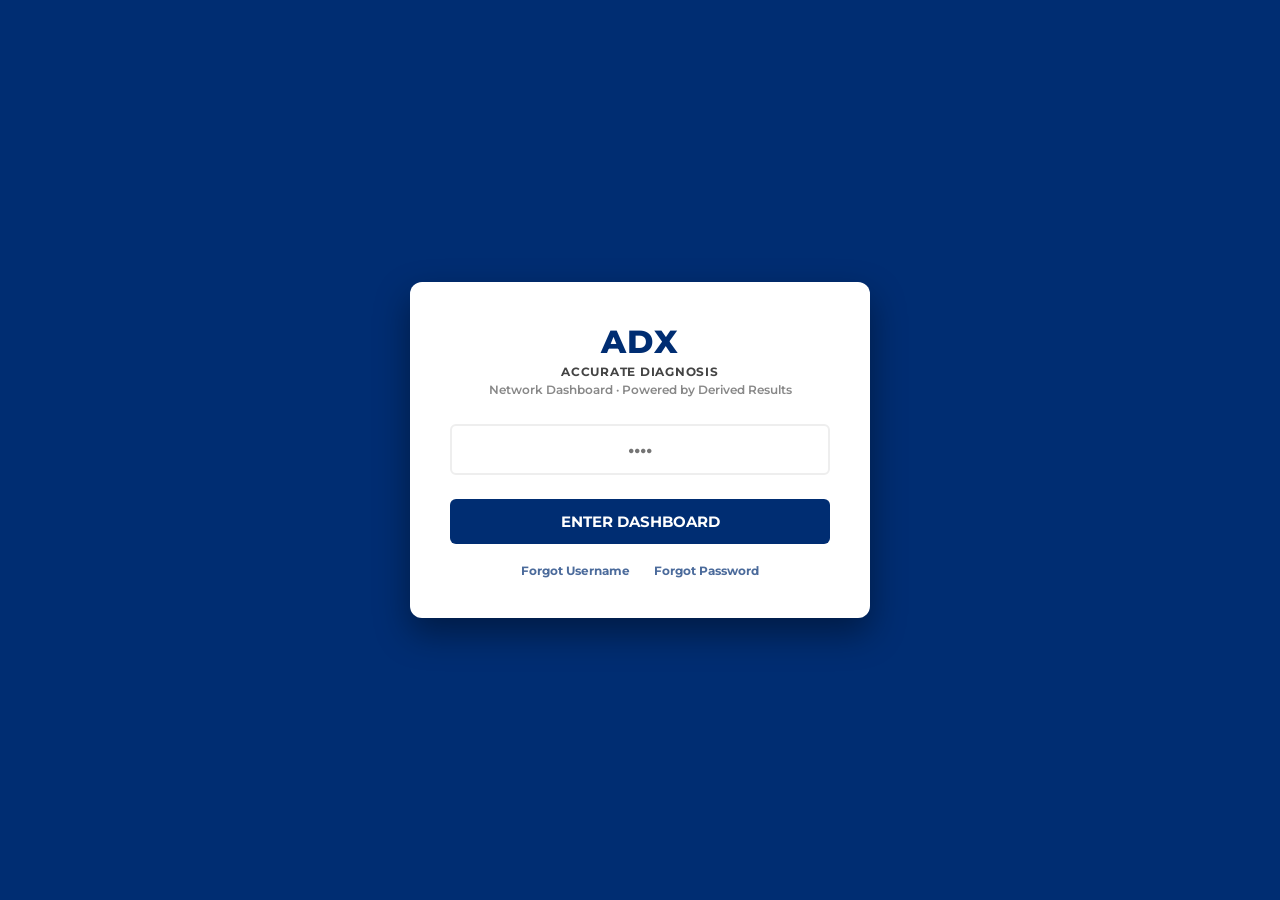
==== index.html @ a6f9f389 "Revise per Brad/admin feedback - Login: remove access-code hint - Remove reconciliation badge + top " ====
<!DOCTYPE html>
<html lang="en">
<head>
<meta charset="UTF-8">
<meta name="viewport" content="width=device-width, initial-scale=1.0">
<title>ADX | Secure Access</title>
<link href="https://fonts.googleapis.com/css2?family=Montserrat:wght@400;600;700;800&display=swap" rel="stylesheet">
<link rel="stylesheet" href="styles.css">
<style>
body { display: flex; align-items: center; justify-content: center; height: 100vh; background: #002D72; margin: 0; font-family: 'Montserrat', sans-serif; overflow: hidden; }
.login-card { background: white; padding: 2.5rem; border-radius: 12px; text-align: center; width: 380px; box-shadow: 0 15px 35px rgba(0,0,0,0.4); }
.login-input { width: 100%; padding: 13px; margin: 1.2rem 0 0.5rem 0; border: 2px solid #eee; border-radius: 6px; text-align: center; font-size: 1.1rem; font-weight: 700; font-family: 'Montserrat'; box-sizing: border-box; }
.login-input:focus { outline: none; border-color: #002D72; }
.btn-login { background: #002D72; color: white; padding: 13px; width: 100%; border: none; border-radius: 6px; font-weight: 700; cursor: pointer; font-size: 0.95rem; font-family: 'Montserrat'; margin-top: 1rem; }
.btn-login:hover { background: #003d9e; }
.login-hint { font-size: 0.72rem; color: #888; margin-top: 1.4rem; font-weight: 600; }
.login-links { display: flex; justify-content: center; gap: 1.5rem; margin-top: 1.2rem; }
.login-links a { font-size: 0.75rem; font-weight: 700; color: #002D72; text-decoration: none; opacity: 0.7; }
.login-links a:hover { opacity: 1; text-decoration: underline; }
</style>
</head>
<body>
<div class="login-card">
    <h1 style="color:#002D72; font-weight:800; margin:0 0 0.2rem 0; font-size: 2rem; letter-spacing:0.04em;">ADX</h1>
    <p style="font-size: 0.78rem; color: #444; font-weight: 700; margin:0 0 0.2rem 0; text-transform:uppercase; letter-spacing:0.06em;">Accurate Diagnosis</p>
    <p style="font-size: 0.72rem; color: #888; font-weight: 600; margin:0 0 0.5rem 0;">Network Dashboard · Powered by Derived Results</p>
    <label for="passcode" class="sr-only">Practice access code</label>
    <input type="password" id="passcode" class="login-input" placeholder="••••" onkeydown="if(event.key==='Enter') checkAuth()">
    <button onclick="checkAuth()" class="btn-login">ENTER DASHBOARD</button>
    <p id="errMsg" style="color:#D6001C; font-size:0.75rem; margin-top:12px; font-weight:700; display:none;">ACCESS DENIED</p>
    <div class="login-links">
        <a href="#">Forgot Username</a>
        <a href="#">Forgot Password</a>
    </div>
</div>
<script>
function checkAuth() {
    if(document.getElementById('passcode').value === 'DR2026') {
        sessionStorage.setItem('isAuth', 'true');
        window.location.href = 'dashboard.html?view=DR_BRAD&tier=daily';
    } else {
        document.getElementById('errMsg').style.display = 'block';
    }
}
</script>
</body>
</html>
---- styles.css ----
/* --- ADX Master Style: Restore Clinical Aesthetic --- */
:root {
    --primary-navy: #002D72;
    --secondary-red: #D6001C;
    --bg-gray: #f4f7f6;
    --border-color: #e0e0e0;
    --text-dark: #222;
    --text-muted: #555;
    --header-height: 64px;
}

html, body {
    height: 100vh; width: 100vw; margin: 0; padding: 0; overflow: hidden;
    font-family: 'Montserrat', sans-serif; background-color: var(--bg-gray); color: var(--text-dark);
}

body { display: flex; flex-direction: column; }

header {
    height: var(--header-height); background: white; padding: 0 2rem;
    display: flex; align-items: center; justify-content: space-between;
    border-bottom: 3px solid var(--primary-navy); box-shadow: 0 2px 10px rgba(0,0,0,0.05);
    flex-shrink: 0; z-index: 100; position: relative;
}

.logo-area { font-weight: 800; font-size: 1.5rem; color: var(--primary-navy); text-transform: uppercase; cursor: pointer; }
nav a { text-decoration: none; color: var(--text-dark); margin-left: 2rem; font-weight: 700; font-size: 0.9rem; cursor: pointer; }
nav a.active { color: var(--primary-navy); border-bottom: 3px solid var(--primary-navy); padding-bottom: 4px; }

.wrapper { display: flex; height: calc(100vh - var(--header-height)); width: 100%; overflow: hidden; }

/* Sidebar */
.sidebar { width: 320px; background: white; border-right: 1px solid var(--border-color); display: flex; flex-direction: column; flex-shrink: 0; }
.search-container { padding: 1rem 1.2rem; border-bottom: 1px solid #eee; }
#searchBox { width: 100%; padding: 9px 12px; border: 2px solid #ddd; border-radius: 6px; font-family: 'Montserrat'; font-weight: 600; box-sizing: border-box; font-size: 0.9rem; }
.list-container { flex: 1; overflow-y: auto; }
.list-item {
    width: 100%; text-align: left; background: none; border: none;
    border-bottom: 1px solid #f0f0f0; padding: 1rem 1.2rem; cursor: pointer;
    font-family: 'Montserrat'; transition: 0.2s;
}
.list-item:hover { background: #f8f9fa; }
.list-item.active { background: #e9ecef; border-left: 6px solid var(--primary-navy); }
.item-main { font-weight: 800; display: block; color: var(--primary-navy); font-size: 0.95rem; }
.item-sub { font-size: 0.8rem; font-weight: 600; color: var(--text-muted); margin-top: 3px; }

/* Detail Header: Navy Banner */
.detail-header {
    background: var(--primary-navy); color: white;
    padding: 1.6rem 2.5rem; display: flex; justify-content: space-between; align-items: center;
}
.header-actions { display: flex; gap: 0.75rem; }

/* Patient Tab Bar */
.detail-tabs {
    display: flex; align-items: stretch; justify-content: space-between;
    background: white; border-bottom: 2px solid var(--border-color);
    padding: 0 2.5rem; flex-shrink: 0;
}
.tab-list { display: flex; gap: 0; }
.tab-item {
    padding: 0.8rem 1.2rem; font-size: 0.78rem; font-weight: 700;
    color: var(--text-muted); cursor: pointer; border-bottom: 3px solid transparent;
    white-space: nowrap; background: none; border-top: none; border-left: none; border-right: none;
    font-family: 'Montserrat'; margin-bottom: -2px;
}
.tab-item.active { color: var(--primary-navy); border-bottom-color: var(--primary-navy); }
.tab-item:hover:not(.active) { color: var(--text-dark); }
.tab-actions { display: flex; gap: 0.4rem; align-items: center; }
.btn-tab-action {
    background: var(--primary-navy); color: white; padding: 6px 13px;
    border-radius: 5px; font-size: 0.72rem; font-weight: 700; border: none;
    cursor: pointer; font-family: 'Montserrat'; white-space: nowrap;
}
.btn-tab-action:hover { background: #003d9e; }

/* Hierarchical Data Styling */
main { flex: 1; height: 100%; overflow-y: auto; }
.view-section { padding: 2.5rem 3rem; }
.section-header { margin-bottom: 1.2rem; border-bottom: 2px solid var(--primary-navy); padding-bottom: 0.6rem; }
.section-header h3 { margin: 0; font-size: 0.95rem; text-transform: uppercase; color: var(--primary-navy); letter-spacing: 1px; }

.daily-grid { display: grid; grid-template-columns: repeat(auto-fit, minmax(200px, 1fr)); gap: 1.8rem; margin-bottom: 2.5rem; }
.daily-stat { border-left: 4px solid var(--primary-navy); padding-left: 1.2rem; }
.daily-stat.alert { border-left-color: var(--secondary-red); }
.stat-value { font-size: 2.2rem; font-weight: 800; display: block; line-height: 1; margin: 0.5rem 0; }
.stat-label { font-size: 0.75rem; font-weight: 800; color: var(--text-muted); text-transform: uppercase; }

.weekly-grid { display: grid; grid-template-columns: repeat(auto-fit, minmax(200px, 1fr)); gap: 1.2rem; margin-bottom: 2.5rem; background: #fff; padding: 1.8rem; border-radius: 8px; border: 1px solid #eee; }
.weekly-stat .stat-value { font-size: 1.2rem; color: var(--primary-navy); font-weight: 800; margin: 4px 0; }

.table-custom { width: 100%; border-collapse: collapse; margin-bottom: 2.5rem; }
.table-custom td, .table-custom th { padding: 11px 15px; border-bottom: 1px solid #f0f0f0; text-align: left; font-size: 0.95rem; }
.table-custom th { font-size: 0.75rem; text-transform: uppercase; color: var(--text-muted); }

/* Patient deep-history grid */
.deep-grid { display: grid; grid-template-columns: 1fr 1fr; gap: 1.2rem; margin-bottom: 2.5rem; }
.deep-card { background: white; border: 1px solid #eee; border-radius: 8px; padding: 1.2rem 1.5rem; }
.deep-card h4 { margin: 0 0 0.4rem 0; font-size: 0.75rem; text-transform: uppercase; letter-spacing: 0.5px; color: var(--text-muted); font-weight: 800; }
.deep-card p { margin: 0; font-size: 0.9rem; font-weight: 600; color: var(--text-dark); line-height: 1.5; }
.deep-card.alert-card { border-left: 4px solid var(--secondary-red); }
.deep-card.muted-card { border-left: 4px solid #ccc; opacity: 0.8; }

/* Visit Context Bar */
.visit-context {
    display: flex; flex-wrap: wrap; gap: 0.8rem; margin-bottom: 2.5rem;
    padding: 1rem 1.5rem; background: #f8f9fb; border-radius: 8px; border: 1px solid #e8eaed;
    align-items: center;
}
.ctx-badge {
    display: inline-flex; align-items: center; gap: 0.4rem;
    padding: 0.4rem 0.9rem; border-radius: 5px; font-size: 0.72rem; font-weight: 800;
    text-transform: uppercase; letter-spacing: 0.3px; white-space: nowrap;
}
.ctx-badge.green  { background: #e6f4ea; color: #0a8f2c; }
.ctx-badge.yellow { background: #fef7e0; color: #b8860b; }
.ctx-badge.red    { background: #fce8e6; color: #c62828; }
.ctx-badge.navy   { background: #e8edf5; color: var(--primary-navy); }
.ctx-badge.muted  { background: #f0f0f0; color: var(--text-muted); }
.ctx-sep { width: 1px; height: 22px; background: #ddd; }

/* Narrative Tag */
.narrative-tag {
    display: inline-block; font-style: italic; color: var(--text-muted);
    border-left: 3px solid #ccc; padding-left: 0.8rem; font-size: 0.95rem;
}
.narrative-label {
    display: inline-block; font-size: 0.6rem; font-weight: 800; text-transform: uppercase;
    background: #f0f0f0; color: #888; padding: 2px 6px; border-radius: 3px; margin-left: 0.5rem;
    vertical-align: middle; letter-spacing: 0.3px;
}

/* PROM History */
.prom-row {
    display: flex; gap: 1.5rem; margin-bottom: 2.5rem;
}
.prom-card {
    flex: 1; background: white; border: 1px solid #eee; border-radius: 8px;
    padding: 1rem 1.5rem; border-left: 4px solid var(--primary-navy);
}
.prom-card .prom-instrument { font-size: 0.7rem; font-weight: 800; text-transform: uppercase; color: var(--text-muted); letter-spacing: 0.5px; }
.prom-card .prom-score { font-size: 1.6rem; font-weight: 800; color: var(--primary-navy); margin: 0.3rem 0; }
.prom-card .prom-date { font-size: 0.75rem; font-weight: 600; color: #999; }
.prom-card.prior { border-left-color: #ccc; opacity: 0.7; }
.prom-card.prior .prom-score { color: var(--text-muted); }

/* Visit Action Bar */
.visit-actions {
    display: flex; flex-wrap: wrap; gap: 0.6rem; padding: 1.5rem 0; margin-top: 1rem;
    border-top: 2px solid var(--border-color);
}
.btn-visit {
    padding: 0.6rem 1.2rem; border-radius: 6px; font-size: 0.78rem; font-weight: 700;
    cursor: pointer; font-family: 'Montserrat'; border: none; white-space: nowrap;
}
.btn-visit.primary { background: var(--primary-navy); color: white; }
.btn-visit.primary:hover { background: #003d9e; }
.btn-visit.outline { background: white; color: var(--primary-navy); border: 2px solid var(--primary-navy); }
.btn-visit.outline:hover { background: #f0f4f8; }
.btn-visit.alert  { background: var(--secondary-red); color: white; }
.btn-visit.alert:hover { background: #b8001a; }

/* Quick Actions label in tab bar */
.tab-actions-label {
    font-size: 0.6rem; font-weight: 800; text-transform: uppercase; letter-spacing: 0.5px;
    color: #999; margin-right: 0.5rem; white-space: nowrap;
}

/* Staff Access Section */
.staff-access-grid { display: grid; grid-template-columns: repeat(auto-fit, minmax(220px, 1fr)); gap: 1rem; margin-bottom: 2.5rem; }
.staff-group { background: white; border: 1px solid #eee; border-radius: 8px; padding: 1rem 1.2rem; }
.staff-name { display: block; width: 100%; text-align: left; background: none; border: none; cursor: pointer; font-family: 'Montserrat'; padding: 0.3rem 0; }
.staff-name.physician { font-weight: 800; font-size: 0.9rem; color: var(--primary-navy); border-bottom: 1px solid #f0f0f0; padding-bottom: 0.6rem; margin-bottom: 0.4rem; }
.staff-name.physician:hover { text-decoration: underline; }
.staff-name.admin { font-weight: 600; font-size: 0.82rem; color: var(--text-muted); padding-left: 0.4rem; }
.staff-name.admin::before { content: "—"; margin-right: 0.4rem; opacity: 0.4; }
.staff-name.admin:hover { color: var(--primary-navy); }

/* Direction arrows for treatment response */
.dir-up   { color: #0a8f2c; font-weight: 800; }
.dir-down { color: var(--secondary-red); font-weight: 800; }

/* Buttons & Wizard */
.btn { padding: 10px 20px; border-radius: 6px; font-weight: 700; cursor: pointer; font-family: 'Montserrat'; border: none; transition: 0.2s; font-size: 0.85rem; }
.btn-primary { background: var(--primary-navy); color: white; }
.btn-secondary { background: white; color: var(--primary-navy); }
.btn-outline { background: transparent; border: 2px solid var(--primary-navy); color: var(--primary-navy); }
.btn-action { background: rgba(255,255,255,0.15); color: white; border: 1px solid rgba(255,255,255,0.3); font-size: 0.78rem; padding: 8px 16px; }
.btn-action:hover { background: rgba(255,255,255,0.3); }

.modal-overlay { position: fixed; top: 0; left: 0; width: 100vw; height: 100vh; background: rgba(0, 45, 114, 0.9); display: flex; align-items: center; justify-content: center; z-index: 1000; }
.modal-content.high-density { background: white; width: 950px; height: 700px; border-radius: 12px; display: flex; overflow: hidden; box-shadow: 0 25px 50px rgba(0,0,0,0.3); }
.wizard-sidebar { width: 240px; background: var(--primary-navy); color: white; padding: 2.5rem 1.8rem; }
.wizard-progress-item { margin-bottom: 1.5rem; font-size: 0.85rem; font-weight: 600; opacity: 0.4; padding-left: 15px; border-left: 3px solid transparent; }
.wizard-progress-item.active { opacity: 1; border-left-color: white; }
.wizard-main { flex: 1; display: flex; flex-direction: column; }
.wizard-footer { padding: 1.2rem 2.5rem; background: #f8f9fa; border-top: 1px solid #eee; display: flex; justify-content: space-between; }

.inherited-data-box { background: #f0f4f8; padding: 1.2rem; border-radius: 6px; border-left: 5px solid var(--primary-navy); margin-top: 1rem; }
.back-link { display: inline-block; margin-bottom: 1.5rem; font-weight: 800; color: var(--primary-navy); text-decoration: none; cursor: pointer; font-size: 0.8rem; }
.hidden { display: none !important; }

/* Wizard Form Elements */
.form-grid { display: grid; grid-template-columns: 1fr 1fr; gap: 1.5rem; margin-top: 1.5rem; }
.form-group { display: flex; flex-direction: column; gap: 0.5rem; }
.form-group.span-2 { grid-column: span 2; }
.form-group label { font-size: 0.75rem; font-weight: 800; text-transform: uppercase; letter-spacing: 0.5px; color: var(--text-muted); }
.form-group input, .form-group select {
    padding: 12px 15px; border: 2px solid #ddd; border-radius: 6px;
    font-family: 'Montserrat'; font-weight: 600; font-size: 0.95rem;
    color: var(--text-dark); background: white; box-sizing: border-box; width: 100%;
    transition: border-color 0.2s;
}
.form-group input:focus, .form-group select:focus { outline: none; border-color: var(--primary-navy); }
#wizBody textarea { width: 100%; box-sizing: border-box; padding: 15px; border: 2px solid #ddd; border-radius: 6px; font-family: 'Montserrat'; font-weight: 600; font-size: 0.95rem; resize: vertical; min-height: 90px; }
#wizBody textarea:focus { outline: none; border-color: var(--primary-navy); }


/* --- TPA Trust & Transparency UI --- */

/* 1. Branding */
.header-brand { display: flex; align-items: center; gap: 1.2rem; }
.powered-badge {
    font-size: 0.6rem; color: var(--text-muted); text-transform: uppercase;
    letter-spacing: 0.04em; border-left: 1px solid #ddd; padding-left: 1rem;
}
.powered-badge strong { color: var(--primary-navy); }

/* 2. ROI Flyout */
.roi-card { position: relative; }
.roi-math-toggle {
    background: none; border: 1px solid #ddd; border-radius: 4px;
    font-size: 0.65rem; font-weight: 700; color: var(--primary-navy);
    cursor: pointer; padding: 3px 8px; font-family: 'Montserrat';
}
.roi-math-toggle:hover { background: #f0f4f8; }
.roi-flyout {
    background: #f0f4f8; border: 1px solid #dbeafe; border-radius: 6px;
    padding: 0.8rem; margin-top: 0.6rem;
}
.roi-formula-line {
    display: block; font-size: 0.75rem; font-weight: 600;
    color: var(--text-muted); padding: 0.15rem 0;
}
.roi-formula-divider { display: block; height: 1px; background: var(--primary-navy); margin: 0.4rem 0; opacity: 0.3; }
.roi-formula-result { color: #0a8f2c; font-weight: 800; }
.btn-export-raw {
    display: block; width: 100%; margin-top: 0.5rem; padding: 6px;
    background: white; border: 1px solid var(--primary-navy); border-radius: 4px;
    font-size: 0.68rem; font-weight: 700; color: var(--primary-navy);
    cursor: pointer; font-family: 'Montserrat'; text-align: center;
}
.btn-export-raw:hover { background: var(--primary-navy); color: white; }

/* 3. Clinical Quality Scorecard */
.clinical-scorecard { display: grid; grid-template-columns: 1fr 1fr 1fr; gap: 1rem; margin-bottom: 2.5rem; }
.scorecard-card {
    background: #f8f9fb; border: 1px solid #e8eaed; border-radius: 8px;
    padding: 1.2rem; text-align: center; border-top: 3px solid var(--primary-navy);
}
.scorecard-label {
    font-size: 0.72rem; font-weight: 800; color: var(--primary-navy);
    text-transform: uppercase; letter-spacing: 0.04em; margin-bottom: 0.4rem;
}
.scorecard-value { font-size: 2.8rem; font-weight: 900; color: var(--primary-navy); line-height: 1; }
.scorecard-sub { font-size: 0.68rem; color: var(--text-muted); margin-top: 0.4rem; line-height: 1.4; }

/* 4. Friction Tags & Data Freshness */
.friction-tags { display: flex; flex-wrap: wrap; gap: 0.3rem; margin-top: 0.4rem; }
.friction-tag { font-size: 0.6rem; font-weight: 700; padding: 2px 6px; border-radius: 3px; white-space: nowrap; }
.tag-review { background: #fef7e0; color: #b8860b; }
.tag-contacted { background: #dbeafe; color: var(--primary-navy); }
.tag-resolved { background: #e6f4ea; color: #0a8f2c; }
.data-freshness {
    display: inline-flex; align-items: center; gap: 0.4rem;
    font-size: 0.7rem; font-weight: 700; color: var(--text-muted);
    background: white; border: 1px solid #e0e0e0; border-radius: 4px;
    padding: 4px 10px; margin-bottom: 1rem;
}
.freshness-dot { width: 8px; height: 8px; border-radius: 50%; background: #0a8f2c; display: inline-block; box-shadow: 0 0 4px #0a8f2c; }

/* 5. Client View Toggle */
.view-toggle { display: flex; gap: 0; border: 2px solid var(--primary-navy); border-radius: 6px; overflow: hidden; margin: 0 1.5rem; }
.toggle-btn {
    padding: 6px 14px; font-size: 0.72rem; font-weight: 700;
    border: none; cursor: pointer; font-family: 'Montserrat';
    background: white; color: var(--primary-navy); transition: 0.15s;
}
.toggle-btn.active { background: var(--primary-navy); color: white; }
.toggle-btn:hover:not(.active) { background: #f0f4f8; }
.client-view-active .sidebar { display: none; }
.client-view-active .hot-list-card { display: none; }
.client-view-active .friction-alerts-card { display: none; }
.client-view-active .data-freshness { display: none; }

/* 6. Reconciliation Badge */
.reconciliation-badge {
    position: absolute; bottom: -20px; right: 2rem;
    font-size: 0.6rem; font-weight: 700; color: #0a8f2c;
    background: #e6f4ea; padding: 3px 10px; border-radius: 0 0 4px 4px;
    z-index: 99; letter-spacing: 0.03em;
}

/* =====================================================================
   ADX (Accurate Diagnosis) Network Dashboard
   ===================================================================== */

/* --- Accessibility helpers --- */
.sr-only {
    position: absolute; width: 1px; height: 1px; padding: 0; margin: -1px;
    overflow: hidden; clip: rect(0,0,0,0); white-space: nowrap; border: 0;
}
.skip-link {
    position: absolute; left: -999px; top: 0; z-index: 2000;
    background: var(--primary-navy); color: #fff; padding: 10px 16px;
    font-weight: 700; font-size: 0.85rem; border-radius: 0 0 6px 0;
}
.skip-link:focus { left: 0; }
a:focus-visible, button:focus-visible, select:focus-visible, .adx-nav-item:focus-visible {
    outline: 3px solid #ffb300; outline-offset: 2px; border-radius: 3px;
}

/* --- Header tagline + tier nav --- */
.adx-tagline {
    font-size: 0.62rem; color: var(--text-muted); text-transform: uppercase;
    letter-spacing: 0.05em; border-left: 1px solid #ddd; padding-left: 1rem; font-weight: 700;
}
#topNav a { display: inline-flex; flex-direction: column; line-height: 1.1; }
#topNav a .tier-sub {
    font-size: 0.6rem; font-weight: 700; text-transform: uppercase;
    letter-spacing: 0.04em; color: var(--text-muted); margin-top: 2px;
}
#topNav a.active .tier-sub { color: var(--primary-navy); }

/* --- Sidebar: current view + view-as nav --- */
.adx-current-view {
    padding: 1.2rem 1.2rem 1rem; border-bottom: 1px solid #eee;
    background: var(--primary-navy); color: #fff;
}
.adx-current-label {
    display: block; font-size: 0.6rem; font-weight: 800; text-transform: uppercase;
    letter-spacing: 0.08em; opacity: 0.7;
}
.adx-current-title { display: block; font-size: 1.05rem; font-weight: 800; margin-top: 3px; }
.adx-current-who { display: block; font-size: 0.72rem; font-weight: 600; opacity: 0.85; margin-top: 3px; }

.adx-nav-intro {
    padding: 0.9rem 1.2rem 0.3rem; font-size: 0.62rem; font-weight: 800;
    text-transform: uppercase; letter-spacing: 0.08em; color: var(--text-muted);
}
.adx-nav-group { padding-bottom: 0.4rem; }
.adx-nav-group-label {
    padding: 0.5rem 1.2rem 0.3rem; font-size: 0.6rem; font-weight: 800;
    text-transform: uppercase; letter-spacing: 0.05em; color: #99a;
}
.adx-nav-item {
    display: block; text-decoration: none; padding: 0.6rem 1.2rem;
    border-bottom: 1px solid #f3f3f3; border-left: 6px solid transparent;
}
.adx-nav-item:hover { background: #f8f9fa; }
.adx-nav-item.active { background: #e9ecef; border-left-color: var(--primary-navy); }
.adx-nav-name { display: block; font-weight: 800; font-size: 0.85rem; color: var(--primary-navy); }
.adx-nav-spec { display: block; font-size: 0.7rem; font-weight: 600; color: var(--text-muted); margin-top: 2px; }
.adx-nav-org { display: block; font-size: 0.64rem; font-weight: 600; color: #99a; margin-top: 1px; }

/* --- Main content area --- */
.adx-content { padding: 1.8rem 2.2rem 3rem; }
.adx-h2 { font-size: 1.8rem; font-weight: 800; color: var(--primary-navy); margin: 0; }
.adx-sub { color: var(--text-muted); font-weight: 600; margin: 0.3rem 0 1.2rem; font-size: 0.85rem; }
.adx-daily-head { display: flex; justify-content: space-between; align-items: center; flex-wrap: wrap; gap: 1rem; }
.adx-strip { grid-template-columns: repeat(auto-fit, minmax(150px, 1fr)); gap: 1.2rem; margin-bottom: 1.6rem; }

/* --- Status selector --- */
.adx-status-select { display: inline-flex; align-items: center; gap: 0.5rem; }
.adx-status-label { font-size: 0.7rem; font-weight: 800; text-transform: uppercase; color: var(--text-muted); letter-spacing: 0.04em; }
.adx-status-select select {
    padding: 8px 12px; border: 2px solid #ccc; border-radius: 6px;
    font-family: 'Montserrat'; font-weight: 700; font-size: 0.8rem; color: var(--text-dark); background: #fff;
}

/* --- Alert surface (BRD section 4) --- */
.adx-alert-bar {
    position: sticky; top: 0; z-index: 50;
    background: var(--secondary-red); color: #fff;
    padding: 0.7rem 2.2rem; box-shadow: 0 3px 10px rgba(0,0,0,0.15);
}
.adx-alert-head { font-weight: 800; font-size: 0.85rem; text-transform: uppercase; letter-spacing: 0.03em; }
.adx-alert-items { display: flex; flex-wrap: wrap; gap: 0.5rem 1rem; margin-top: 0.4rem; }
.adx-alert-item {
    color: #fff; text-decoration: none; font-size: 0.78rem; font-weight: 700;
    background: rgba(255,255,255,0.15); padding: 3px 10px; border-radius: 4px;
}
.adx-alert-item:hover { background: rgba(255,255,255,0.32); text-decoration: underline; }
.adx-alert-more { font-size: 0.75rem; font-weight: 700; opacity: 0.85; align-self: center; }

/* --- Tables --- */
.adx-table-wrap { overflow-x: auto; border: 1px solid #e6e6e6; border-radius: 8px; }
.adx-table { width: 100%; border-collapse: collapse; background: #fff; font-size: 0.82rem; }
.adx-table caption { text-align: left; }
.adx-table th, .adx-table td {
    padding: 9px 12px; border-bottom: 1px solid #eee; text-align: left; vertical-align: top;
}
.adx-table thead th {
    background: #f4f6f9; border-bottom: 2px solid var(--primary-navy);
    font-size: 0.66rem; text-transform: uppercase; letter-spacing: 0.03em;
    color: var(--text-muted); white-space: nowrap; position: sticky; top: 0;
}
.adx-table tbody tr:hover { background: #f8fafc; }
.adx-table tbody tr.adx-row-urgent { background: #fff5f5; }
.adx-table tbody tr.adx-row-urgent:hover { background: #ffecec; }
.adx-sort {
    background: none; border: none; font-family: 'Montserrat'; cursor: pointer;
    font-size: 0.66rem; font-weight: 800; text-transform: uppercase; letter-spacing: 0.03em;
    color: var(--text-muted); padding: 0; display: inline-flex; align-items: center;
}
.adx-sort:hover { color: var(--primary-navy); }
.adx-sort-ind { opacity: 0.6; font-size: 0.7rem; }
.adx-empty { text-align: center; color: var(--text-muted); font-style: italic; padding: 2rem; }

/* --- Cell elements --- */
.adx-link { color: var(--primary-navy); font-weight: 800; text-decoration: none; }
.adx-link:hover { text-decoration: underline; }
.adx-money { font-weight: 800; color: var(--primary-navy); white-space: nowrap; }
.adx-muted { color: #999; }
.adx-warn-text { color: var(--secondary-red); font-weight: 800; }
.adx-dx { font-weight: 700; color: var(--text-dark); }
.adx-dx-status { font-size: 0.7rem; font-weight: 600; color: var(--text-muted); margin-top: 2px; }
.adx-big { font-size: 1.8rem; font-weight: 800; margin: 0.3rem 0 0; }

.adx-pill {
    display: inline-block; font-size: 0.58rem; font-weight: 800; padding: 1px 5px;
    border-radius: 3px; vertical-align: middle; letter-spacing: 0.03em;
}
.adx-pill-new { background: #e8edf5; color: var(--primary-navy); }
.adx-pill-warn { background: #fce8e6; color: #c62828; }
.adx-pill-good { background: #e6f4ea; color: #0a7d28; }

.adx-delta { font-weight: 800; white-space: nowrap; font-size: 0.78rem; }
.adx-delta-good { color: #0a7d28; }
.adx-delta-bad { color: var(--secondary-red); }

.adx-pif { font-weight: 700; white-space: nowrap; }
.adx-pif-up { color: #0a7d28; font-weight: 800; }
.adx-pif-down { color: var(--secondary-red); font-weight: 800; }
.adx-pif-flat { color: #888; font-weight: 800; }

.adx-lien { font-weight: 800; font-size: 0.78rem; white-space: nowrap; }
.adx-lien-ok { color: #0a7d28; }
.adx-lien-missing { color: var(--secondary-red); }

/* --- Flag chips (icon + text, never color alone). Three severity tiers. --- */
.adx-flags-cell { display: flex; flex-wrap: wrap; gap: 3px; }
.adx-flag {
    display: inline-flex; align-items: center; gap: 3px; font-size: 0.6rem; font-weight: 800;
    padding: 2px 6px; border-radius: 4px; text-transform: uppercase; letter-spacing: 0.02em;
}
.adx-flag-red    { background: #fce4e4; color: #b3001a; }
.adx-flag-orange { background: #ffe6cc; color: #9a4f00; }
.adx-flag-yellow { background: #fff3c0; color: #7a5800; }
.adx-flag-text { white-space: nowrap; }

/* --- Row quick actions (links) --- */
.adx-row-actions { display: inline-flex; align-items: center; gap: 5px; white-space: nowrap; }
.adx-actlink {
    background: none; border: none; padding: 0; font-family: 'Montserrat';
    font-weight: 800; font-size: 0.72rem; color: var(--primary-navy);
    cursor: pointer; text-decoration: underline;
}
.adx-actlink:hover { color: #003d9e; }
.adx-actlink-alert { color: var(--secondary-red); }
.adx-actlink-alert:hover { color: #b8001a; }
.adx-act-sep { color: #ccc; font-weight: 700; }

/* --- Source tags / section heads --- */
.adx-section-head { display: flex; align-items: center; justify-content: space-between; margin-top: 2rem; }
.adx-src-tag { font-size: 0.62rem; font-weight: 800; color: var(--text-muted); letter-spacing: 0.04em; }
.adx-source-note { font-size: 0.7rem; color: var(--text-muted); margin-top: 1rem; }
.adx-source-note strong { color: var(--primary-navy); }

/* --- Efficacy banner (monthly) --- */
.adx-efficacy { background: var(--primary-navy); color: #fff; border-radius: 10px; padding: 1.4rem 1.8rem; margin-bottom: 1rem; }
.adx-efficacy-head { font-size: 0.95rem; font-weight: 800; text-transform: uppercase; letter-spacing: 0.04em; }
.adx-efficacy-head span { font-weight: 600; text-transform: none; opacity: 0.7; letter-spacing: 0; }
.adx-efficacy-grid { display: grid; grid-template-columns: repeat(auto-fit, minmax(160px,1fr)); gap: 1.2rem; margin-top: 1rem; }
.adx-eff-item { border-left: 3px solid rgba(255,255,255,0.4); padding-left: 1rem; }
.adx-eff-value { font-size: 2rem; font-weight: 900; line-height: 1; }
.adx-eff-label { font-size: 0.68rem; font-weight: 700; text-transform: uppercase; letter-spacing: 0.04em; opacity: 0.85; margin-top: 0.3rem; }
.adx-eff-trend { font-size: 0.7rem; font-weight: 800; margin-top: 0.3rem; }
.adx-efficacy .adx-delta-good { color: #7ee2a0; }
.adx-efficacy .adx-delta-bad { color: #ff9d9d; }

/* --- Toast (mock action feedback) --- */
.adx-toast {
    position: fixed; bottom: 24px; left: 50%; transform: translateX(-50%) translateY(20px);
    background: var(--primary-navy); color: #fff; padding: 12px 22px; border-radius: 8px;
    font-weight: 700; font-size: 0.85rem; box-shadow: 0 8px 24px rgba(0,0,0,0.3);
    opacity: 0; pointer-events: none; transition: 0.25s; z-index: 3000; max-width: 90vw;
}
.adx-toast.show { opacity: 1; transform: translateX(-50%) translateY(0); }

/* --- Detail pages --- */
.adx-detail-body { padding: 2rem 2.5rem 3rem; max-width: 1100px; }
.adx-back { display: inline-flex; align-items: center; gap: 6px; font-weight: 800; color: var(--primary-navy); text-decoration: none; font-size: 0.8rem; margin-bottom: 1.2rem; }
.adx-back:hover { text-decoration: underline; }
.adx-cost-table td:last-child { text-align: right; font-weight: 800; color: var(--primary-navy); white-space: nowrap; }
.adx-cost-total td { border-top: 2px solid var(--primary-navy); font-size: 0.95rem; }
.adx-timeline { list-style: none; padding: 0; margin: 0; }
.adx-timeline li { border-left: 3px solid var(--primary-navy); padding: 0 0 1rem 1rem; position: relative; }
.adx-timeline li::before { content: ""; position: absolute; left: -7px; top: 4px; width: 11px; height: 11px; border-radius: 50%; background: var(--primary-navy); }
.adx-timeline .tl-date { font-weight: 800; font-size: 0.78rem; color: var(--primary-navy); }
.adx-timeline .tl-note { font-size: 0.85rem; color: var(--text-dark); }

/* --- Responsive: stack wide tables into cards on narrow screens --- */
@media (max-width: 760px) {
    .wrapper { flex-direction: column; height: auto; }
    .sidebar { width: 100%; }
    html, body { overflow: auto; height: auto; }
    .adx-table thead { display: none; }
    .adx-table, .adx-table tbody, .adx-table tr, .adx-table td { display: block; width: 100%; box-sizing: border-box; }
    .adx-table tr { border-bottom: 2px solid var(--primary-navy); padding: 0.4rem 0; }
    .adx-table td { border: none; padding: 5px 12px; display: flex; justify-content: space-between; gap: 1rem; }
    .adx-table td::before { content: attr(data-label); font-weight: 800; font-size: 0.62rem; text-transform: uppercase; color: var(--text-muted); }
}
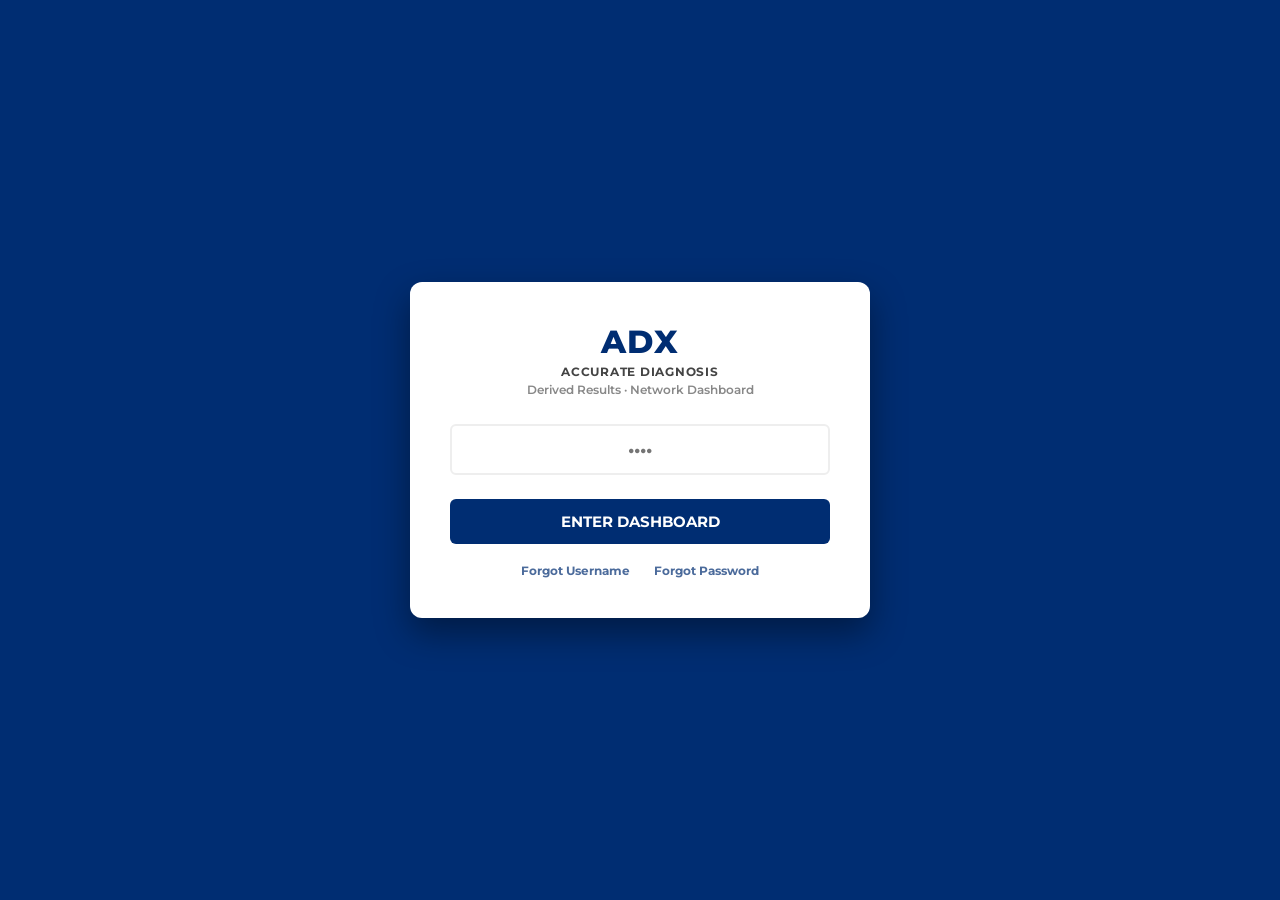
==== commit c438ba35: "DR-is-the-product + patient-page revisions - Remove all 'separate Derived Results' signals: drop 'Op" ====
--- a/index.html
+++ b/index.html
@@ -23,7 +23,7 @@
 <div class="login-card">
     <h1 style="color:#002D72; font-weight:800; margin:0 0 0.2rem 0; font-size: 2rem; letter-spacing:0.04em;">ADX</h1>
     <p style="font-size: 0.78rem; color: #444; font-weight: 700; margin:0 0 0.2rem 0; text-transform:uppercase; letter-spacing:0.06em;">Accurate Diagnosis</p>
-    <p style="font-size: 0.72rem; color: #888; font-weight: 600; margin:0 0 0.5rem 0;">Network Dashboard · Powered by Derived Results</p>
+    <p style="font-size: 0.72rem; color: #888; font-weight: 600; margin:0 0 0.5rem 0;">Derived Results · Network Dashboard</p>
     <label for="passcode" class="sr-only">Practice access code</label>
     <input type="password" id="passcode" class="login-input" placeholder="••••" onkeydown="if(event.key==='Enter') checkAuth()">
     <button onclick="checkAuth()" class="btn-login">ENTER DASHBOARD</button>
--- a/styles.css
+++ b/styles.css
@@ -444,9 +444,8 @@
 .adx-pif-down { color: var(--secondary-red); font-weight: 800; }
 .adx-pif-flat { color: #888; font-weight: 800; }
 
-.adx-lien { font-weight: 800; font-size: 0.78rem; white-space: nowrap; }
-.adx-lien-ok { color: #0a7d28; }
-.adx-lien-missing { color: var(--secondary-red); }
+.adx-ok-text { color: #0a7d28; font-weight: 800; }
+.adx-no-text { color: var(--secondary-red); font-weight: 800; }
 
 /* --- Flag chips (icon + text, never color alone). Three severity tiers. --- */
 .adx-flags-cell { display: flex; flex-wrap: wrap; gap: 3px; }
@@ -500,7 +499,24 @@
 
 /* --- Detail pages --- */
 .adx-detail-body { padding: 2rem 2.5rem 3rem; max-width: 1100px; }
+/* Breathing room between detail sections (e.g. plan → running total, visit history → care team) */
+.adx-detail-body .section-header { margin-top: 2.4rem; }
 .adx-back { display: inline-flex; align-items: center; gap: 6px; font-weight: 800; color: var(--primary-navy); text-decoration: none; font-size: 0.8rem; margin-bottom: 1.2rem; }
+
+/* Multiple diagnoses / episodes for one patient */
+.adx-episodes {
+    display: flex; flex-wrap: wrap; align-items: center; gap: 0.5rem;
+    background: #eef2f8; border: 1px solid #d8e0ee; border-left: 4px solid var(--primary-navy);
+    border-radius: 8px; padding: 0.9rem 1.2rem; margin-bottom: 1.5rem;
+}
+.adx-episodes-label { font-size: 0.74rem; font-weight: 800; color: var(--primary-navy); margin-right: 0.3rem; }
+.adx-episode {
+    font-size: 0.76rem; font-weight: 700; text-decoration: none; color: var(--primary-navy);
+    background: #fff; border: 1px solid #cdd7e8; border-radius: 5px; padding: 4px 10px;
+}
+a.adx-episode:hover { background: var(--primary-navy); color: #fff; }
+.adx-episode.current { background: var(--primary-navy); color: #fff; border-color: var(--primary-navy); }
+.adx-episode-now { font-weight: 600; opacity: 0.8; }
 .adx-back:hover { text-decoration: underline; }
 .adx-cost-table td:last-child { text-align: right; font-weight: 800; color: var(--primary-navy); white-space: nowrap; }
 .adx-cost-total td { border-top: 2px solid var(--primary-navy); font-size: 0.95rem; }
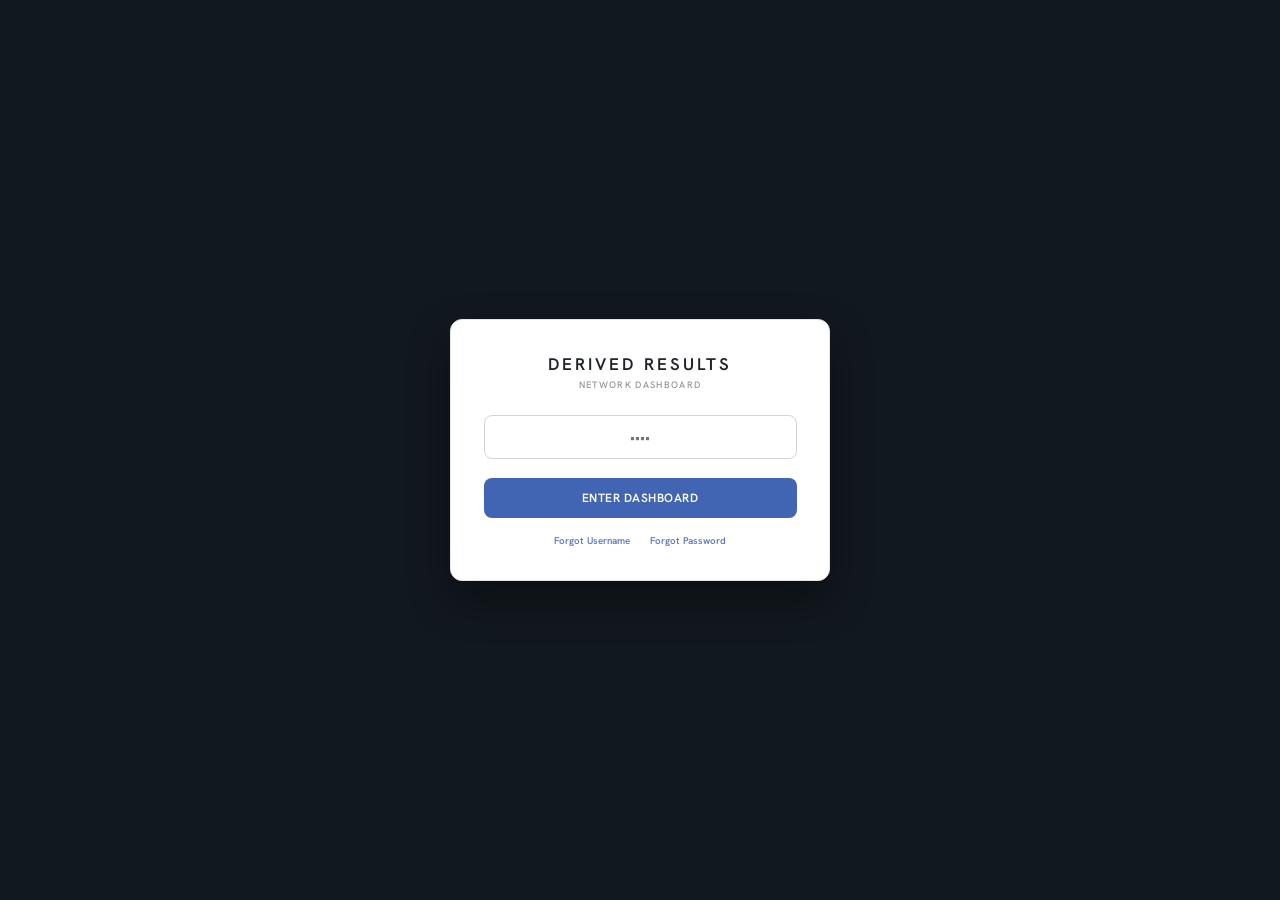
==== commit 67b56bb0: "Claude Design visual redesign — apply OKLCH token system v6 PRESENTATION LAYER ONLY. No data / colum" ====
--- a/index.html
+++ b/index.html
@@ -3,27 +3,28 @@
 <head>
 <meta charset="UTF-8">
 <meta name="viewport" content="width=device-width, initial-scale=1.0">
-<title>ADX | Secure Access</title>
-<link href="https://fonts.googleapis.com/css2?family=Montserrat:wght@400;600;700;800&display=swap" rel="stylesheet">
-<link rel="stylesheet" href="styles.css">
+<title>Derived Results | Secure Access</title>
+<link rel="preconnect" href="https://fonts.googleapis.com">
+<link rel="preconnect" href="https://fonts.gstatic.com" crossorigin>
+<link href="https://fonts.googleapis.com/css2?family=Hanken+Grotesk:wght@400;500;600;700&family=IBM+Plex+Mono:wght@400;500&display=swap" rel="stylesheet">
+<link rel="stylesheet" href="styles.css?v=6">
 <style>
-body { display: flex; align-items: center; justify-content: center; height: 100vh; background: #002D72; margin: 0; font-family: 'Montserrat', sans-serif; overflow: hidden; }
-.login-card { background: white; padding: 2.5rem; border-radius: 12px; text-align: center; width: 380px; box-shadow: 0 15px 35px rgba(0,0,0,0.4); }
-.login-input { width: 100%; padding: 13px; margin: 1.2rem 0 0.5rem 0; border: 2px solid #eee; border-radius: 6px; text-align: center; font-size: 1.1rem; font-weight: 700; font-family: 'Montserrat'; box-sizing: border-box; }
-.login-input:focus { outline: none; border-color: #002D72; }
-.btn-login { background: #002D72; color: white; padding: 13px; width: 100%; border: none; border-radius: 6px; font-weight: 700; cursor: pointer; font-size: 0.95rem; font-family: 'Montserrat'; margin-top: 1rem; }
-.btn-login:hover { background: #003d9e; }
-.login-hint { font-size: 0.72rem; color: #888; margin-top: 1.4rem; font-weight: 600; }
+body { display: flex; align-items: center; justify-content: center; height: 100vh; background: var(--sidebar); margin: 0; font-family: 'Hanken Grotesk', system-ui, sans-serif; overflow: hidden; }
+.login-card { background: var(--surface); padding: 2.5rem; border-radius: 12px; text-align: center; width: 380px; border: 1px solid var(--line); box-shadow: 0 18px 40px rgba(0,0,0,0.35); }
+.login-input { width: 100%; padding: 12px; margin: 1.2rem 0 0.5rem 0; border: 1px solid var(--line-2); border-radius: 8px; text-align: center; font-size: 1.05rem; font-weight: 500; font-family: inherit; box-sizing: border-box; color: var(--ink); background: var(--surface); }
+.login-input:focus { outline: none; border-color: var(--accent); }
+.btn-login { background: var(--accent); color: var(--surface); padding: 12px; width: 100%; border: none; border-radius: 8px; font-weight: 600; cursor: pointer; font-size: 0.92rem; font-family: inherit; margin-top: 1rem; letter-spacing: 0.04em; }
+.btn-login:hover { filter: brightness(0.95); }
+.login-hint { font-size: 0.72rem; color: var(--faint); margin-top: 1.4rem; font-weight: 500; }
 .login-links { display: flex; justify-content: center; gap: 1.5rem; margin-top: 1.2rem; }
-.login-links a { font-size: 0.75rem; font-weight: 700; color: #002D72; text-decoration: none; opacity: 0.7; }
+.login-links a { font-size: 0.75rem; font-weight: 600; color: var(--accent); text-decoration: none; opacity: 0.85; }
 .login-links a:hover { opacity: 1; text-decoration: underline; }
 </style>
 </head>
 <body>
 <div class="login-card">
-    <h1 style="color:#002D72; font-weight:800; margin:0 0 0.2rem 0; font-size: 2rem; letter-spacing:0.04em;">ADX</h1>
-    <p style="font-size: 0.78rem; color: #444; font-weight: 700; margin:0 0 0.2rem 0; text-transform:uppercase; letter-spacing:0.06em;">Accurate Diagnosis</p>
-    <p style="font-size: 0.72rem; color: #888; font-weight: 600; margin:0 0 0.5rem 0;">Derived Results · Network Dashboard</p>
+    <h1 style="color:var(--ink); font-weight:600; margin:0 0 0.2rem 0; font-size: 1.3rem; letter-spacing:0.18em;">DERIVED&nbsp;RESULTS</h1>
+    <p style="font-size: 0.72rem; color: var(--faint); font-weight: 500; margin:0 0 0.5rem 0; letter-spacing:0.14em; text-transform:uppercase;">Network Dashboard</p>
     <label for="passcode" class="sr-only">Practice access code</label>
     <input type="password" id="passcode" class="login-input" placeholder="••••" onkeydown="if(event.key==='Enter') checkAuth()">
     <button onclick="checkAuth()" class="btn-login">ENTER DASHBOARD</button>
--- a/styles.css
+++ b/styles.css
@@ -1,539 +1,880 @@
-/* --- ADX Master Style: Restore Clinical Aesthetic --- */
+/* ============================================================
+   Derived Results — Network Dashboard
+   Visual System v6 — Claude Design redesign
+   - Presentation layer only. No content / structural changes.
+   - Tokens (OKLCH) drive light + dark themes. Override --accent
+     in one place to rebrand.
+   - Hairlines, not fills. Status = shape + label (colorblind-safe).
+   ============================================================ */
+
+/* -----------------------------------------------------------
+   TOKENS
+   ----------------------------------------------------------- */
 :root {
-    --primary-navy: #002D72;
-    --secondary-red: #D6001C;
-    --bg-gray: #f4f7f6;
-    --border-color: #e0e0e0;
-    --text-dark: #222;
-    --text-muted: #555;
-    --header-height: 64px;
-}
-
+    /* Light theme (default) */
+    --bg:           oklch(0.985 0.003 250);
+    --surface:      oklch(1 0 0);
+    --surface-2:    oklch(0.972 0.004 250);
+    --sidebar:      oklch(0.205 0.018 255);
+    --sidebar-ink:  oklch(0.97 0.005 255);
+    --sidebar-muted:oklch(0.66 0.015 255);
+    --sidebar-line: oklch(0.33 0.02 255);
+    --sidebar-sel:  oklch(0.27 0.02 255);
+    --ink:          oklch(0.26 0.012 255);
+    --muted:        oklch(0.53 0.012 255);
+    --faint:        oklch(0.66 0.01 255);
+    --line:         oklch(0.92 0.004 255);
+    --line-2:       oklch(0.87 0.005 255);
+    --accent:       oklch(0.52 0.13 264);
+    --accent-soft:  oklch(0.95 0.03 264);
+    --clay:         oklch(0.55 0.15 25);
+    --amber:        oklch(0.60 0.10 70);
+    --green:        oklch(0.52 0.10 150);
+
+    --rowpad: 11px;
+    --num-font: 'IBM Plex Mono', ui-monospace, monospace;
+    --ui-font:  'Hanken Grotesk', system-ui, sans-serif;
+}
+
+html[data-theme="dark"] {
+    --bg:           oklch(0.205 0.012 260);
+    --surface:      oklch(0.245 0.014 260);
+    --surface-2:    oklch(0.288 0.015 260);
+    --sidebar:      oklch(0.165 0.012 260);
+    --sidebar-ink:  oklch(0.94 0.006 260);
+    --sidebar-muted:oklch(0.62 0.014 260);
+    --sidebar-line: oklch(0.30 0.012 260);
+    --sidebar-sel:  oklch(0.30 0.018 260);
+    --ink:          oklch(0.93 0.01 260);
+    --muted:        oklch(0.68 0.012 260);
+    --faint:        oklch(0.56 0.012 260);
+    --line:         oklch(0.32 0.012 260);
+    --line-2:       oklch(0.38 0.014 260);
+    --accent:       oklch(0.70 0.13 264);
+    --accent-soft:  oklch(0.33 0.05 264);
+    --clay:         oklch(0.67 0.15 28);
+    --amber:        oklch(0.74 0.11 75);
+    --green:        oklch(0.70 0.12 152);
+}
+
+/* -----------------------------------------------------------
+   RESET / BASE
+   ----------------------------------------------------------- */
+*, *::before, *::after { box-sizing: border-box; }
 html, body {
-    height: 100vh; width: 100vw; margin: 0; padding: 0; overflow: hidden;
-    font-family: 'Montserrat', sans-serif; background-color: var(--bg-gray); color: var(--text-dark);
-}
-
+    margin: 0; padding: 0;
+    height: 100vh; width: 100vw; overflow: hidden;
+    background: var(--bg); color: var(--ink);
+    font-family: var(--ui-font);
+    font-size: 13px; line-height: 1.45;
+    -webkit-font-smoothing: antialiased; text-rendering: optimizeLegibility;
+}
 body { display: flex; flex-direction: column; }
 
-header {
-    height: var(--header-height); background: white; padding: 0 2rem;
-    display: flex; align-items: center; justify-content: space-between;
-    border-bottom: 3px solid var(--primary-navy); box-shadow: 0 2px 10px rgba(0,0,0,0.05);
-    flex-shrink: 0; z-index: 100; position: relative;
-}
-
-.logo-area { font-weight: 800; font-size: 1.5rem; color: var(--primary-navy); text-transform: uppercase; cursor: pointer; }
-nav a { text-decoration: none; color: var(--text-dark); margin-left: 2rem; font-weight: 700; font-size: 0.9rem; cursor: pointer; }
-nav a.active { color: var(--primary-navy); border-bottom: 3px solid var(--primary-navy); padding-bottom: 4px; }
-
-.wrapper { display: flex; height: calc(100vh - var(--header-height)); width: 100%; overflow: hidden; }
-
-/* Sidebar */
-.sidebar { width: 320px; background: white; border-right: 1px solid var(--border-color); display: flex; flex-direction: column; flex-shrink: 0; }
-.search-container { padding: 1rem 1.2rem; border-bottom: 1px solid #eee; }
-#searchBox { width: 100%; padding: 9px 12px; border: 2px solid #ddd; border-radius: 6px; font-family: 'Montserrat'; font-weight: 600; box-sizing: border-box; font-size: 0.9rem; }
-.list-container { flex: 1; overflow-y: auto; }
-.list-item {
-    width: 100%; text-align: left; background: none; border: none;
-    border-bottom: 1px solid #f0f0f0; padding: 1rem 1.2rem; cursor: pointer;
-    font-family: 'Montserrat'; transition: 0.2s;
-}
-.list-item:hover { background: #f8f9fa; }
-.list-item.active { background: #e9ecef; border-left: 6px solid var(--primary-navy); }
-.item-main { font-weight: 800; display: block; color: var(--primary-navy); font-size: 0.95rem; }
-.item-sub { font-size: 0.8rem; font-weight: 600; color: var(--text-muted); margin-top: 3px; }
-
-/* Detail Header: Navy Banner */
-.detail-header {
-    background: var(--primary-navy); color: white;
-    padding: 1.6rem 2.5rem; display: flex; justify-content: space-between; align-items: center;
-}
-.header-actions { display: flex; gap: 0.75rem; }
-
-/* Patient Tab Bar */
-.detail-tabs {
-    display: flex; align-items: stretch; justify-content: space-between;
-    background: white; border-bottom: 2px solid var(--border-color);
-    padding: 0 2.5rem; flex-shrink: 0;
-}
-.tab-list { display: flex; gap: 0; }
-.tab-item {
-    padding: 0.8rem 1.2rem; font-size: 0.78rem; font-weight: 700;
-    color: var(--text-muted); cursor: pointer; border-bottom: 3px solid transparent;
-    white-space: nowrap; background: none; border-top: none; border-left: none; border-right: none;
-    font-family: 'Montserrat'; margin-bottom: -2px;
-}
-.tab-item.active { color: var(--primary-navy); border-bottom-color: var(--primary-navy); }
-.tab-item:hover:not(.active) { color: var(--text-dark); }
-.tab-actions { display: flex; gap: 0.4rem; align-items: center; }
-.btn-tab-action {
-    background: var(--primary-navy); color: white; padding: 6px 13px;
-    border-radius: 5px; font-size: 0.72rem; font-weight: 700; border: none;
-    cursor: pointer; font-family: 'Montserrat'; white-space: nowrap;
-}
-.btn-tab-action:hover { background: #003d9e; }
-
-/* Hierarchical Data Styling */
-main { flex: 1; height: 100%; overflow-y: auto; }
-.view-section { padding: 2.5rem 3rem; }
-.section-header { margin-bottom: 1.2rem; border-bottom: 2px solid var(--primary-navy); padding-bottom: 0.6rem; }
-.section-header h3 { margin: 0; font-size: 0.95rem; text-transform: uppercase; color: var(--primary-navy); letter-spacing: 1px; }
-
-.daily-grid { display: grid; grid-template-columns: repeat(auto-fit, minmax(200px, 1fr)); gap: 1.8rem; margin-bottom: 2.5rem; }
-.daily-stat { border-left: 4px solid var(--primary-navy); padding-left: 1.2rem; }
-.daily-stat.alert { border-left-color: var(--secondary-red); }
-.stat-value { font-size: 2.2rem; font-weight: 800; display: block; line-height: 1; margin: 0.5rem 0; }
-.stat-label { font-size: 0.75rem; font-weight: 800; color: var(--text-muted); text-transform: uppercase; }
-
-.weekly-grid { display: grid; grid-template-columns: repeat(auto-fit, minmax(200px, 1fr)); gap: 1.2rem; margin-bottom: 2.5rem; background: #fff; padding: 1.8rem; border-radius: 8px; border: 1px solid #eee; }
-.weekly-stat .stat-value { font-size: 1.2rem; color: var(--primary-navy); font-weight: 800; margin: 4px 0; }
-
-.table-custom { width: 100%; border-collapse: collapse; margin-bottom: 2.5rem; }
-.table-custom td, .table-custom th { padding: 11px 15px; border-bottom: 1px solid #f0f0f0; text-align: left; font-size: 0.95rem; }
-.table-custom th { font-size: 0.75rem; text-transform: uppercase; color: var(--text-muted); }
-
-/* Patient deep-history grid */
-.deep-grid { display: grid; grid-template-columns: 1fr 1fr; gap: 1.2rem; margin-bottom: 2.5rem; }
-.deep-card { background: white; border: 1px solid #eee; border-radius: 8px; padding: 1.2rem 1.5rem; }
-.deep-card h4 { margin: 0 0 0.4rem 0; font-size: 0.75rem; text-transform: uppercase; letter-spacing: 0.5px; color: var(--text-muted); font-weight: 800; }
-.deep-card p { margin: 0; font-size: 0.9rem; font-weight: 600; color: var(--text-dark); line-height: 1.5; }
-.deep-card.alert-card { border-left: 4px solid var(--secondary-red); }
-.deep-card.muted-card { border-left: 4px solid #ccc; opacity: 0.8; }
-
-/* Visit Context Bar */
-.visit-context {
-    display: flex; flex-wrap: wrap; gap: 0.8rem; margin-bottom: 2.5rem;
-    padding: 1rem 1.5rem; background: #f8f9fb; border-radius: 8px; border: 1px solid #e8eaed;
-    align-items: center;
-}
-.ctx-badge {
-    display: inline-flex; align-items: center; gap: 0.4rem;
-    padding: 0.4rem 0.9rem; border-radius: 5px; font-size: 0.72rem; font-weight: 800;
-    text-transform: uppercase; letter-spacing: 0.3px; white-space: nowrap;
-}
-.ctx-badge.green  { background: #e6f4ea; color: #0a8f2c; }
-.ctx-badge.yellow { background: #fef7e0; color: #b8860b; }
-.ctx-badge.red    { background: #fce8e6; color: #c62828; }
-.ctx-badge.navy   { background: #e8edf5; color: var(--primary-navy); }
-.ctx-badge.muted  { background: #f0f0f0; color: var(--text-muted); }
-.ctx-sep { width: 1px; height: 22px; background: #ddd; }
-
-/* Narrative Tag */
-.narrative-tag {
-    display: inline-block; font-style: italic; color: var(--text-muted);
-    border-left: 3px solid #ccc; padding-left: 0.8rem; font-size: 0.95rem;
-}
-.narrative-label {
-    display: inline-block; font-size: 0.6rem; font-weight: 800; text-transform: uppercase;
-    background: #f0f0f0; color: #888; padding: 2px 6px; border-radius: 3px; margin-left: 0.5rem;
-    vertical-align: middle; letter-spacing: 0.3px;
-}
-
-/* PROM History */
-.prom-row {
-    display: flex; gap: 1.5rem; margin-bottom: 2.5rem;
-}
-.prom-card {
-    flex: 1; background: white; border: 1px solid #eee; border-radius: 8px;
-    padding: 1rem 1.5rem; border-left: 4px solid var(--primary-navy);
-}
-.prom-card .prom-instrument { font-size: 0.7rem; font-weight: 800; text-transform: uppercase; color: var(--text-muted); letter-spacing: 0.5px; }
-.prom-card .prom-score { font-size: 1.6rem; font-weight: 800; color: var(--primary-navy); margin: 0.3rem 0; }
-.prom-card .prom-date { font-size: 0.75rem; font-weight: 600; color: #999; }
-.prom-card.prior { border-left-color: #ccc; opacity: 0.7; }
-.prom-card.prior .prom-score { color: var(--text-muted); }
-
-/* Visit Action Bar */
-.visit-actions {
-    display: flex; flex-wrap: wrap; gap: 0.6rem; padding: 1.5rem 0; margin-top: 1rem;
-    border-top: 2px solid var(--border-color);
-}
-.btn-visit {
-    padding: 0.6rem 1.2rem; border-radius: 6px; font-size: 0.78rem; font-weight: 700;
-    cursor: pointer; font-family: 'Montserrat'; border: none; white-space: nowrap;
-}
-.btn-visit.primary { background: var(--primary-navy); color: white; }
-.btn-visit.primary:hover { background: #003d9e; }
-.btn-visit.outline { background: white; color: var(--primary-navy); border: 2px solid var(--primary-navy); }
-.btn-visit.outline:hover { background: #f0f4f8; }
-.btn-visit.alert  { background: var(--secondary-red); color: white; }
-.btn-visit.alert:hover { background: #b8001a; }
-
-/* Quick Actions label in tab bar */
-.tab-actions-label {
-    font-size: 0.6rem; font-weight: 800; text-transform: uppercase; letter-spacing: 0.5px;
-    color: #999; margin-right: 0.5rem; white-space: nowrap;
-}
-
-/* Staff Access Section */
-.staff-access-grid { display: grid; grid-template-columns: repeat(auto-fit, minmax(220px, 1fr)); gap: 1rem; margin-bottom: 2.5rem; }
-.staff-group { background: white; border: 1px solid #eee; border-radius: 8px; padding: 1rem 1.2rem; }
-.staff-name { display: block; width: 100%; text-align: left; background: none; border: none; cursor: pointer; font-family: 'Montserrat'; padding: 0.3rem 0; }
-.staff-name.physician { font-weight: 800; font-size: 0.9rem; color: var(--primary-navy); border-bottom: 1px solid #f0f0f0; padding-bottom: 0.6rem; margin-bottom: 0.4rem; }
-.staff-name.physician:hover { text-decoration: underline; }
-.staff-name.admin { font-weight: 600; font-size: 0.82rem; color: var(--text-muted); padding-left: 0.4rem; }
-.staff-name.admin::before { content: "—"; margin-right: 0.4rem; opacity: 0.4; }
-.staff-name.admin:hover { color: var(--primary-navy); }
-
-/* Direction arrows for treatment response */
-.dir-up   { color: #0a8f2c; font-weight: 800; }
-.dir-down { color: var(--secondary-red); font-weight: 800; }
-
-/* Buttons & Wizard */
-.btn { padding: 10px 20px; border-radius: 6px; font-weight: 700; cursor: pointer; font-family: 'Montserrat'; border: none; transition: 0.2s; font-size: 0.85rem; }
-.btn-primary { background: var(--primary-navy); color: white; }
-.btn-secondary { background: white; color: var(--primary-navy); }
-.btn-outline { background: transparent; border: 2px solid var(--primary-navy); color: var(--primary-navy); }
-.btn-action { background: rgba(255,255,255,0.15); color: white; border: 1px solid rgba(255,255,255,0.3); font-size: 0.78rem; padding: 8px 16px; }
-.btn-action:hover { background: rgba(255,255,255,0.3); }
-
-.modal-overlay { position: fixed; top: 0; left: 0; width: 100vw; height: 100vh; background: rgba(0, 45, 114, 0.9); display: flex; align-items: center; justify-content: center; z-index: 1000; }
-.modal-content.high-density { background: white; width: 950px; height: 700px; border-radius: 12px; display: flex; overflow: hidden; box-shadow: 0 25px 50px rgba(0,0,0,0.3); }
-.wizard-sidebar { width: 240px; background: var(--primary-navy); color: white; padding: 2.5rem 1.8rem; }
-.wizard-progress-item { margin-bottom: 1.5rem; font-size: 0.85rem; font-weight: 600; opacity: 0.4; padding-left: 15px; border-left: 3px solid transparent; }
-.wizard-progress-item.active { opacity: 1; border-left-color: white; }
-.wizard-main { flex: 1; display: flex; flex-direction: column; }
-.wizard-footer { padding: 1.2rem 2.5rem; background: #f8f9fa; border-top: 1px solid #eee; display: flex; justify-content: space-between; }
-
-.inherited-data-box { background: #f0f4f8; padding: 1.2rem; border-radius: 6px; border-left: 5px solid var(--primary-navy); margin-top: 1rem; }
-.back-link { display: inline-block; margin-bottom: 1.5rem; font-weight: 800; color: var(--primary-navy); text-decoration: none; cursor: pointer; font-size: 0.8rem; }
-.hidden { display: none !important; }
-
-/* Wizard Form Elements */
-.form-grid { display: grid; grid-template-columns: 1fr 1fr; gap: 1.5rem; margin-top: 1.5rem; }
-.form-group { display: flex; flex-direction: column; gap: 0.5rem; }
-.form-group.span-2 { grid-column: span 2; }
-.form-group label { font-size: 0.75rem; font-weight: 800; text-transform: uppercase; letter-spacing: 0.5px; color: var(--text-muted); }
-.form-group input, .form-group select {
-    padding: 12px 15px; border: 2px solid #ddd; border-radius: 6px;
-    font-family: 'Montserrat'; font-weight: 600; font-size: 0.95rem;
-    color: var(--text-dark); background: white; box-sizing: border-box; width: 100%;
-    transition: border-color 0.2s;
-}
-.form-group input:focus, .form-group select:focus { outline: none; border-color: var(--primary-navy); }
-#wizBody textarea { width: 100%; box-sizing: border-box; padding: 15px; border: 2px solid #ddd; border-radius: 6px; font-family: 'Montserrat'; font-weight: 600; font-size: 0.95rem; resize: vertical; min-height: 90px; }
-#wizBody textarea:focus { outline: none; border-color: var(--primary-navy); }
-
-
-/* --- TPA Trust & Transparency UI --- */
-
-/* 1. Branding */
-.header-brand { display: flex; align-items: center; gap: 1.2rem; }
-.powered-badge {
-    font-size: 0.6rem; color: var(--text-muted); text-transform: uppercase;
-    letter-spacing: 0.04em; border-left: 1px solid #ddd; padding-left: 1rem;
-}
-.powered-badge strong { color: var(--primary-navy); }
-
-/* 2. ROI Flyout */
-.roi-card { position: relative; }
-.roi-math-toggle {
-    background: none; border: 1px solid #ddd; border-radius: 4px;
-    font-size: 0.65rem; font-weight: 700; color: var(--primary-navy);
-    cursor: pointer; padding: 3px 8px; font-family: 'Montserrat';
-}
-.roi-math-toggle:hover { background: #f0f4f8; }
-.roi-flyout {
-    background: #f0f4f8; border: 1px solid #dbeafe; border-radius: 6px;
-    padding: 0.8rem; margin-top: 0.6rem;
-}
-.roi-formula-line {
-    display: block; font-size: 0.75rem; font-weight: 600;
-    color: var(--text-muted); padding: 0.15rem 0;
-}
-.roi-formula-divider { display: block; height: 1px; background: var(--primary-navy); margin: 0.4rem 0; opacity: 0.3; }
-.roi-formula-result { color: #0a8f2c; font-weight: 800; }
-.btn-export-raw {
-    display: block; width: 100%; margin-top: 0.5rem; padding: 6px;
-    background: white; border: 1px solid var(--primary-navy); border-radius: 4px;
-    font-size: 0.68rem; font-weight: 700; color: var(--primary-navy);
-    cursor: pointer; font-family: 'Montserrat'; text-align: center;
-}
-.btn-export-raw:hover { background: var(--primary-navy); color: white; }
-
-/* 3. Clinical Quality Scorecard */
-.clinical-scorecard { display: grid; grid-template-columns: 1fr 1fr 1fr; gap: 1rem; margin-bottom: 2.5rem; }
-.scorecard-card {
-    background: #f8f9fb; border: 1px solid #e8eaed; border-radius: 8px;
-    padding: 1.2rem; text-align: center; border-top: 3px solid var(--primary-navy);
-}
-.scorecard-label {
-    font-size: 0.72rem; font-weight: 800; color: var(--primary-navy);
-    text-transform: uppercase; letter-spacing: 0.04em; margin-bottom: 0.4rem;
-}
-.scorecard-value { font-size: 2.8rem; font-weight: 900; color: var(--primary-navy); line-height: 1; }
-.scorecard-sub { font-size: 0.68rem; color: var(--text-muted); margin-top: 0.4rem; line-height: 1.4; }
-
-/* 4. Friction Tags & Data Freshness */
-.friction-tags { display: flex; flex-wrap: wrap; gap: 0.3rem; margin-top: 0.4rem; }
-.friction-tag { font-size: 0.6rem; font-weight: 700; padding: 2px 6px; border-radius: 3px; white-space: nowrap; }
-.tag-review { background: #fef7e0; color: #b8860b; }
-.tag-contacted { background: #dbeafe; color: var(--primary-navy); }
-.tag-resolved { background: #e6f4ea; color: #0a8f2c; }
-.data-freshness {
-    display: inline-flex; align-items: center; gap: 0.4rem;
-    font-size: 0.7rem; font-weight: 700; color: var(--text-muted);
-    background: white; border: 1px solid #e0e0e0; border-radius: 4px;
-    padding: 4px 10px; margin-bottom: 1rem;
-}
-.freshness-dot { width: 8px; height: 8px; border-radius: 50%; background: #0a8f2c; display: inline-block; box-shadow: 0 0 4px #0a8f2c; }
-
-/* 5. Client View Toggle */
-.view-toggle { display: flex; gap: 0; border: 2px solid var(--primary-navy); border-radius: 6px; overflow: hidden; margin: 0 1.5rem; }
-.toggle-btn {
-    padding: 6px 14px; font-size: 0.72rem; font-weight: 700;
-    border: none; cursor: pointer; font-family: 'Montserrat';
-    background: white; color: var(--primary-navy); transition: 0.15s;
-}
-.toggle-btn.active { background: var(--primary-navy); color: white; }
-.toggle-btn:hover:not(.active) { background: #f0f4f8; }
-.client-view-active .sidebar { display: none; }
-.client-view-active .hot-list-card { display: none; }
-.client-view-active .friction-alerts-card { display: none; }
-.client-view-active .data-freshness { display: none; }
-
-/* 6. Reconciliation Badge */
-.reconciliation-badge {
-    position: absolute; bottom: -20px; right: 2rem;
-    font-size: 0.6rem; font-weight: 700; color: #0a8f2c;
-    background: #e6f4ea; padding: 3px 10px; border-radius: 0 0 4px 4px;
-    z-index: 99; letter-spacing: 0.03em;
-}
-
-/* =====================================================================
-   ADX (Accurate Diagnosis) Network Dashboard
-   ===================================================================== */
-
-/* --- Accessibility helpers --- */
+::-webkit-scrollbar { width: 9px; height: 9px; }
+::-webkit-scrollbar-thumb { background: oklch(0.7 0.01 255 / 0.35); border-radius: 6px; }
+::-webkit-scrollbar-track { background: transparent; }
+
+a { color: var(--accent); text-decoration: none; }
+a:hover { text-decoration: underline; }
+a:focus-visible, button:focus-visible, select:focus-visible {
+    outline: 2px solid var(--accent); outline-offset: 2px; border-radius: 3px;
+}
+
+/* -----------------------------------------------------------
+   ACCESSIBILITY UTILITIES
+   ----------------------------------------------------------- */
 .sr-only {
     position: absolute; width: 1px; height: 1px; padding: 0; margin: -1px;
     overflow: hidden; clip: rect(0,0,0,0); white-space: nowrap; border: 0;
 }
 .skip-link {
     position: absolute; left: -999px; top: 0; z-index: 2000;
-    background: var(--primary-navy); color: #fff; padding: 10px 16px;
-    font-weight: 700; font-size: 0.85rem; border-radius: 0 0 6px 0;
+    background: var(--sidebar); color: var(--sidebar-ink); padding: 10px 14px;
+    font-weight: 600; font-size: 13px; border-radius: 0 0 6px 0;
 }
 .skip-link:focus { left: 0; }
-a:focus-visible, button:focus-visible, select:focus-visible, .adx-nav-item:focus-visible {
-    outline: 3px solid #ffb300; outline-offset: 2px; border-radius: 3px;
-}
-
-/* --- Header tagline + tier nav --- */
-.adx-tagline {
-    font-size: 0.62rem; color: var(--text-muted); text-transform: uppercase;
-    letter-spacing: 0.05em; border-left: 1px solid #ddd; padding-left: 1rem; font-weight: 700;
-}
-#topNav a { display: inline-flex; flex-direction: column; line-height: 1.1; }
-#topNav a .tier-sub {
-    font-size: 0.6rem; font-weight: 700; text-transform: uppercase;
-    letter-spacing: 0.04em; color: var(--text-muted); margin-top: 2px;
-}
-#topNav a.active .tier-sub { color: var(--primary-navy); }
-
-/* --- Sidebar: current view + view-as nav --- */
+.hidden { display: none !important; }
+
+/* -----------------------------------------------------------
+   TOP NAV (56px)
+   ----------------------------------------------------------- */
+header {
+    flex: none; height: 56px;
+    display: flex; align-items: center; justify-content: space-between;
+    padding: 0 24px; background: var(--surface);
+    border-bottom: 1px solid var(--line);
+}
+.header-brand { display: flex; align-items: center; gap: 11px; }
+.logo-area {
+    font-size: 13px; font-weight: 600; letter-spacing: 0.18em;
+    color: var(--ink); text-transform: uppercase; text-decoration: none;
+    cursor: pointer;
+}
+.logo-area:hover { text-decoration: none; color: var(--ink); }
+.adx-brand-sep {
+    width: 1px; height: 18px; background: var(--line-2); margin: 0 6px; flex: none;
+}
+.adx-eyebrow {
+    font-size: 11px; letter-spacing: 0.14em; color: var(--faint);
+    text-transform: uppercase; font-weight: 500;
+}
+nav { display: flex; align-items: stretch; gap: 26px; height: 100%; }
+nav a {
+    display: flex; align-items: center; height: 100%;
+    font-size: 13px; font-weight: 500; color: var(--muted);
+    border-bottom: 2px solid transparent;
+    text-decoration: none; cursor: pointer;
+    transition: color .15s ease;
+}
+nav a:hover { color: var(--ink); text-decoration: none; }
+nav a.active {
+    color: var(--ink); font-weight: 600;
+    border-bottom-color: var(--accent);
+}
+.adx-header-right {
+    display: flex; align-items: center; gap: 22px; height: 100%;
+}
+
+/* Theme toggle pill (46x24) */
+.adx-theme-toggle {
+    position: relative; width: 46px; height: 24px; flex: none;
+    border-radius: 999px; cursor: pointer; padding: 0;
+    background: var(--line-2); border: 1px solid var(--line-2);
+    transition: background .22s ease, border-color .22s ease;
+}
+html[data-theme="dark"] .adx-theme-toggle { background: var(--accent); border-color: var(--accent); }
+.adx-theme-toggle .knob {
+    position: absolute; top: 1px; left: 1px; width: 20px; height: 20px;
+    border-radius: 50%; background: var(--surface);
+    box-shadow: 0 1px 2px rgba(0,0,0,.28);
+    display: flex; align-items: center; justify-content: center;
+    font-size: 10px; line-height: 1; color: var(--ink);
+    transform: translateX(0); transition: transform .22s ease;
+}
+html[data-theme="dark"] .adx-theme-toggle .knob { transform: translateX(22px); }
+
+/* Avatar circle */
+.adx-avatar {
+    width: 30px; height: 30px; border-radius: 50%;
+    background: var(--accent-soft); color: var(--accent);
+    border: 1px solid var(--line);
+    display: flex; align-items: center; justify-content: center;
+    font-size: 11px; font-weight: 700; letter-spacing: 0.03em;
+}
+
+/* -----------------------------------------------------------
+   LAYOUT WRAPPER
+   ----------------------------------------------------------- */
+.wrapper {
+    flex: 1; display: flex; min-height: 0;
+    width: 100%; overflow: hidden;
+}
+
+/* -----------------------------------------------------------
+   SIDEBAR (264px) — "Current View" + "View As"
+   ----------------------------------------------------------- */
+.sidebar {
+    flex: none; width: 264px;
+    background: var(--sidebar); color: var(--sidebar-ink);
+    overflow-y: auto;
+}
 .adx-current-view {
-    padding: 1.2rem 1.2rem 1rem; border-bottom: 1px solid #eee;
-    background: var(--primary-navy); color: #fff;
+    padding: 20px 18px 16px;
+    border-bottom: 1px solid var(--sidebar-line);
+    background: transparent;
 }
 .adx-current-label {
-    display: block; font-size: 0.6rem; font-weight: 800; text-transform: uppercase;
-    letter-spacing: 0.08em; opacity: 0.7;
-}
-.adx-current-title { display: block; font-size: 1.05rem; font-weight: 800; margin-top: 3px; }
-.adx-current-who { display: block; font-size: 0.72rem; font-weight: 600; opacity: 0.85; margin-top: 3px; }
-
+    display: block;
+    font-size: 10px; font-weight: 600;
+    letter-spacing: 0.16em; text-transform: uppercase;
+    color: var(--sidebar-muted);
+}
+.adx-current-title {
+    display: block; font-size: 16px; font-weight: 600;
+    margin-top: 7px; letter-spacing: -0.01em;
+}
+.adx-current-who {
+    display: block; font-size: 11.5px;
+    color: var(--sidebar-muted); margin-top: 5px; line-height: 1.45;
+}
+
+.list-container { padding: 16px 12px 24px; }
 .adx-nav-intro {
-    padding: 0.9rem 1.2rem 0.3rem; font-size: 0.62rem; font-weight: 800;
-    text-transform: uppercase; letter-spacing: 0.08em; color: var(--text-muted);
-}
-.adx-nav-group { padding-bottom: 0.4rem; }
+    font-size: 10px; font-weight: 600;
+    letter-spacing: 0.16em; text-transform: uppercase;
+    color: var(--sidebar-muted); padding: 0 6px;
+}
+.adx-nav-group { margin-top: 16px; }
 .adx-nav-group-label {
-    padding: 0.5rem 1.2rem 0.3rem; font-size: 0.6rem; font-weight: 800;
-    text-transform: uppercase; letter-spacing: 0.05em; color: #99a;
+    font-size: 9.5px; font-weight: 600;
+    letter-spacing: 0.14em; text-transform: uppercase;
+    color: var(--sidebar-muted); padding: 0 6px;
+    margin-bottom: 6px; opacity: 0.8;
 }
 .adx-nav-item {
-    display: block; text-decoration: none; padding: 0.6rem 1.2rem;
-    border-bottom: 1px solid #f3f3f3; border-left: 6px solid transparent;
-}
-.adx-nav-item:hover { background: #f8f9fa; }
-.adx-nav-item.active { background: #e9ecef; border-left-color: var(--primary-navy); }
-.adx-nav-name { display: block; font-weight: 800; font-size: 0.85rem; color: var(--primary-navy); }
-.adx-nav-spec { display: block; font-size: 0.7rem; font-weight: 600; color: var(--text-muted); margin-top: 2px; }
-.adx-nav-org { display: block; font-size: 0.64rem; font-weight: 600; color: #99a; margin-top: 1px; }
-
-/* --- Main content area --- */
-.adx-content { padding: 1.8rem 2.2rem 3rem; }
-.adx-h2 { font-size: 1.8rem; font-weight: 800; color: var(--primary-navy); margin: 0; }
-.adx-sub { color: var(--text-muted); font-weight: 600; margin: 0.3rem 0 1.2rem; font-size: 0.85rem; }
-.adx-daily-head { display: flex; justify-content: space-between; align-items: center; flex-wrap: wrap; gap: 1rem; }
-.adx-strip { grid-template-columns: repeat(auto-fit, minmax(150px, 1fr)); gap: 1.2rem; margin-bottom: 1.6rem; }
-
-/* --- Status selector --- */
-.adx-status-select { display: inline-flex; align-items: center; gap: 0.5rem; }
-.adx-status-label { font-size: 0.7rem; font-weight: 800; text-transform: uppercase; color: var(--text-muted); letter-spacing: 0.04em; }
+    display: block; padding: 9px 10px 9px 12px;
+    border-radius: 7px; margin-bottom: 2px; cursor: pointer;
+    background: transparent; text-decoration: none;
+    box-shadow: inset 2px 0 0 transparent;
+    transition: background .12s ease;
+}
+.adx-nav-item:hover { background: var(--sidebar-sel); text-decoration: none; }
+.adx-nav-item.active {
+    background: var(--sidebar-sel);
+    box-shadow: inset 2px 0 0 var(--accent);
+}
+.adx-nav-name {
+    display: block; font-size: 12.5px; font-weight: 500;
+    color: var(--sidebar-ink); letter-spacing: -0.005em;
+}
+.adx-nav-spec {
+    display: block; font-size: 10.5px; color: var(--sidebar-muted);
+    margin-top: 2px; line-height: 1.35;
+}
+.adx-nav-org {
+    display: block; font-size: 10px; color: var(--sidebar-muted);
+    margin-top: 1px; line-height: 1.35; opacity: 0.72;
+}
+
+/* -----------------------------------------------------------
+   MAIN
+   ----------------------------------------------------------- */
+main {
+    flex: 1; overflow: auto;
+    padding: 24px 28px 40px;
+    background: var(--bg);
+}
+.adx-content { padding: 0; }
+
+/* Page header */
+.adx-daily-head {
+    display: flex; align-items: flex-end; justify-content: space-between;
+    gap: 24px; flex-wrap: wrap;
+}
+.adx-h2 {
+    margin: 0; font-size: 21px; font-weight: 600;
+    letter-spacing: -0.02em; color: var(--ink);
+}
+.adx-sub {
+    color: var(--faint); font-weight: 400;
+    margin: 4px 0 0; font-size: 12px;
+}
+
+/* Status selector */
+.adx-status-select { display: inline-flex; align-items: center; gap: 10px; }
+.adx-status-label {
+    font-size: 10px; font-weight: 600;
+    letter-spacing: 0.12em; text-transform: uppercase; color: var(--muted);
+}
 .adx-status-select select {
-    padding: 8px 12px; border: 2px solid #ccc; border-radius: 6px;
-    font-family: 'Montserrat'; font-weight: 700; font-size: 0.8rem; color: var(--text-dark); background: #fff;
-}
-
-/* --- Alert surface (BRD section 4) --- */
-.adx-alert-bar {
-    position: sticky; top: 0; z-index: 50;
-    background: var(--secondary-red); color: #fff;
-    padding: 0.7rem 2.2rem; box-shadow: 0 3px 10px rgba(0,0,0,0.15);
-}
-.adx-alert-head { font-weight: 800; font-size: 0.85rem; text-transform: uppercase; letter-spacing: 0.03em; }
-.adx-alert-items { display: flex; flex-wrap: wrap; gap: 0.5rem 1rem; margin-top: 0.4rem; }
-.adx-alert-item {
-    color: #fff; text-decoration: none; font-size: 0.78rem; font-weight: 700;
-    background: rgba(255,255,255,0.15); padding: 3px 10px; border-radius: 4px;
-}
-.adx-alert-item:hover { background: rgba(255,255,255,0.32); text-decoration: underline; }
-.adx-alert-more { font-size: 0.75rem; font-weight: 700; opacity: 0.85; align-self: center; }
-
-/* --- Tables --- */
-.adx-table-wrap { overflow-x: auto; border: 1px solid #e6e6e6; border-radius: 8px; }
-.adx-table { width: 100%; border-collapse: collapse; background: #fff; font-size: 0.82rem; }
+    font-family: inherit; font-size: 12.5px; font-weight: 500;
+    color: var(--ink); background: var(--surface);
+    border: 1px solid var(--line-2); border-radius: 8px;
+    padding: 8px 30px 8px 12px;
+    appearance: none; -webkit-appearance: none; cursor: pointer;
+    background-image:
+        linear-gradient(45deg,  transparent 50%, var(--muted) 50%),
+        linear-gradient(135deg, var(--muted) 50%, transparent 50%);
+    background-position: calc(100% - 16px) 52%, calc(100% - 11px) 52%;
+    background-size: 5px 5px, 5px 5px;
+    background-repeat: no-repeat;
+}
+
+/* -----------------------------------------------------------
+   KPI STRIP — single bordered card, hairline-split cells
+   ----------------------------------------------------------- */
+.daily-grid,
+.adx-strip {
+    margin-top: 18px;
+    display: grid;
+    grid-template-columns: repeat(auto-fit, minmax(180px, 1fr));
+    background: var(--surface);
+    border: 1px solid var(--line);
+    border-radius: 12px;
+    overflow: hidden;
+}
+.daily-stat {
+    padding: 18px 22px;
+    border-left: 1px solid var(--line);
+    background: transparent;
+}
+.daily-stat:first-child { border-left: none; }
+.stat-label {
+    display: flex; align-items: center; gap: 5px;
+    font-size: 10px; font-weight: 600;
+    letter-spacing: 0.13em; text-transform: uppercase;
+    color: var(--muted);
+}
+.stat-value {
+    display: block;
+    font-family: var(--num-font);
+    font-size: 30px; font-weight: 500;
+    line-height: 1; margin-top: 11px;
+    color: var(--ink); letter-spacing: -0.01em;
+}
+.daily-stat.alert .stat-value { color: var(--clay); }
+
+/* -----------------------------------------------------------
+   SECTION HEADS
+   ----------------------------------------------------------- */
+.section-header {
+    margin-top: 28px; margin-bottom: 12px;
+    display: flex; align-items: baseline; justify-content: space-between;
+    border-bottom: 1px solid var(--line-2);
+    padding-bottom: 8px;
+}
+.section-header h3 {
+    margin: 0; font-size: 11px; font-weight: 600;
+    letter-spacing: 0.10em; text-transform: uppercase; color: var(--ink);
+}
+.adx-src-tag {
+    font-size: 9.5px; font-weight: 600; color: var(--faint);
+    letter-spacing: 0.04em;
+}
+.adx-src-tag.src-dr   { color: var(--accent); }
+.adx-src-tag.src-fhir { color: var(--green); }
+.adx-src-tag.src-sf   { color: var(--amber); }
+
+/* -----------------------------------------------------------
+   TABLE
+   ----------------------------------------------------------- */
+.adx-table-wrap {
+    margin-top: 18px;
+    background: var(--surface);
+    border: 1px solid var(--line);
+    border-radius: 12px;
+    overflow: hidden;
+}
+.adx-table {
+    width: 100%; min-width: 1140px;
+    border-collapse: collapse;
+    background: transparent;
+}
 .adx-table caption { text-align: left; }
-.adx-table th, .adx-table td {
-    padding: 9px 12px; border-bottom: 1px solid #eee; text-align: left; vertical-align: top;
-}
 .adx-table thead th {
-    background: #f4f6f9; border-bottom: 2px solid var(--primary-navy);
-    font-size: 0.66rem; text-transform: uppercase; letter-spacing: 0.03em;
-    color: var(--text-muted); white-space: nowrap; position: sticky; top: 0;
-}
-.adx-table tbody tr:hover { background: #f8fafc; }
-.adx-table tbody tr.adx-row-urgent { background: #fff5f5; }
-.adx-table tbody tr.adx-row-urgent:hover { background: #ffecec; }
+    text-align: left;
+    font-size: 10px; font-weight: 600;
+    letter-spacing: 0.07em; text-transform: uppercase;
+    color: var(--muted);
+    padding: 13px 12px;
+    border-bottom: 1px solid var(--line-2);
+    white-space: nowrap; cursor: help;
+    background: transparent; position: static; top: auto;
+    vertical-align: middle;
+}
+.adx-table thead th:first-child { padding-left: 16px; }
+.adx-table thead th:last-child  { padding-right: 16px; }
 .adx-sort {
-    background: none; border: none; font-family: 'Montserrat'; cursor: pointer;
-    font-size: 0.66rem; font-weight: 800; text-transform: uppercase; letter-spacing: 0.03em;
-    color: var(--text-muted); padding: 0; display: inline-flex; align-items: center;
-}
-.adx-sort:hover { color: var(--primary-navy); }
-.adx-sort-ind { opacity: 0.6; font-size: 0.7rem; }
-.adx-empty { text-align: center; color: var(--text-muted); font-style: italic; padding: 2rem; }
-
-/* --- Cell elements --- */
-.adx-link { color: var(--primary-navy); font-weight: 800; text-decoration: none; }
+    background: none; border: none; padding: 0;
+    font-family: inherit; cursor: pointer;
+    font-size: inherit; font-weight: inherit;
+    text-transform: inherit; letter-spacing: inherit; color: inherit;
+    display: inline-flex; align-items: center;
+}
+.adx-sort span:first-child,
+.adx-table thead th > span:first-child {
+    border-bottom: 1px dotted var(--line-2); padding-bottom: 1px;
+}
+.adx-sort:hover { color: var(--ink); }
+.adx-sort-ind {
+    opacity: 0.6; font-size: 10px;
+    margin-left: 4px; font-weight: 600;
+}
+
+.adx-table tbody tr {
+    border-bottom: 1px solid var(--line);
+    transition: background .12s ease;
+}
+.adx-table tbody tr:last-child { border-bottom: none; }
+.adx-table tbody tr:hover { background: var(--surface-2); }
+.adx-table tbody tr.adx-row-urgent,
+.adx-table tbody tr.adx-row-warn { background: transparent; }
+
+.adx-table tbody td {
+    padding: var(--rowpad) 12px;
+    vertical-align: top;
+    color: var(--ink);
+    font-size: 12.5px;
+    line-height: 1.4;
+}
+.adx-table tbody td:first-child {
+    padding-left: 16px; box-shadow: inset 3px 0 0 transparent;
+}
+.adx-table tbody tr.adx-row-urgent > td:first-child { box-shadow: inset 3px 0 0 var(--clay); }
+.adx-table tbody tr.adx-row-warn   > td:first-child { box-shadow: inset 3px 0 0 var(--amber); }
+.adx-table tbody td:last-child { padding-right: 16px; }
+
+/* Numeric / mono columns */
+.adx-money,
+.adx-mono {
+    font-family: var(--num-font); font-weight: 500;
+    color: var(--ink); white-space: nowrap;
+}
+.adx-warn-text { color: var(--clay); font-family: var(--num-font); }
+.adx-ok-text   { color: var(--green); font-weight: 600; }
+.adx-muted     { color: var(--faint); }
+
+/* Case + diagnosis */
+.adx-link { color: var(--accent); font-weight: 600; }
 .adx-link:hover { text-decoration: underline; }
-.adx-money { font-weight: 800; color: var(--primary-navy); white-space: nowrap; }
-.adx-muted { color: #999; }
-.adx-warn-text { color: var(--secondary-red); font-weight: 800; }
-.adx-dx { font-weight: 700; color: var(--text-dark); }
-.adx-dx-status { font-size: 0.7rem; font-weight: 600; color: var(--text-muted); margin-top: 2px; }
-.adx-big { font-size: 1.8rem; font-weight: 800; margin: 0.3rem 0 0; }
+.adx-dx { color: var(--ink); font-size: 12.5px; line-height: 1.35; }
+.adx-dx-status {
+    font-size: 9.5px; font-weight: 600;
+    letter-spacing: 0.06em; text-transform: uppercase;
+    color: var(--faint); margin-top: 5px;
+}
 
 .adx-pill {
-    display: inline-block; font-size: 0.58rem; font-weight: 800; padding: 1px 5px;
-    border-radius: 3px; vertical-align: middle; letter-spacing: 0.03em;
-}
-.adx-pill-new { background: #e8edf5; color: var(--primary-navy); }
-.adx-pill-warn { background: #fce8e6; color: #c62828; }
-.adx-pill-good { background: #e6f4ea; color: #0a7d28; }
-
-.adx-delta { font-weight: 800; white-space: nowrap; font-size: 0.78rem; }
-.adx-delta-good { color: #0a7d28; }
-.adx-delta-bad { color: var(--secondary-red); }
-
-.adx-pif { font-weight: 700; white-space: nowrap; }
-.adx-pif-up { color: #0a7d28; font-weight: 800; }
-.adx-pif-down { color: var(--secondary-red); font-weight: 800; }
-.adx-pif-flat { color: #888; font-weight: 800; }
-
-.adx-ok-text { color: #0a7d28; font-weight: 800; }
-.adx-no-text { color: var(--secondary-red); font-weight: 800; }
-
-/* --- Flag chips (icon + text, never color alone). Three severity tiers. --- */
-.adx-flags-cell { display: flex; flex-wrap: wrap; gap: 3px; }
+    display: inline-block;
+    font-size: 8.5px; font-weight: 700;
+    letter-spacing: 0.08em; text-transform: uppercase;
+    padding: 1px 5px; border-radius: 3px;
+    vertical-align: middle;
+}
+.adx-pill-new {
+    color: var(--accent); border: 1px solid var(--accent); background: transparent;
+}
+.adx-pill-warn { color: var(--clay); border: 1px solid var(--clay); background: transparent; }
+.adx-pill-good { color: var(--green); border: 1px solid var(--green); background: transparent; }
+
+/* PIFs / deltas */
+.adx-pif {
+    display: inline-flex; align-items: center; gap: 6px;
+    font-family: var(--num-font); font-size: 13px;
+}
+.adx-pif .pif-start { color: var(--faint); font-weight: 400; }
+.adx-pif .pif-arrow { color: var(--faint); font-size: 11px; }
+.adx-pif .pif-now   { color: var(--ink); font-weight: 600; }
+.adx-pif .pif-delta { font-size: 10.5px; font-weight: 600; margin-left: 1px; }
+.adx-pif-up   .pif-delta { color: var(--green); }
+.adx-pif-down .pif-delta { color: var(--clay); }
+.adx-pif-flat .pif-delta { color: var(--faint); }
+
+.adx-delta {
+    font-family: var(--num-font); font-size: 11.5px;
+    font-weight: 500; white-space: nowrap;
+}
+.adx-delta-good { color: var(--green); }
+.adx-delta-bad  { color: var(--clay); }
+.adx-vs-stack > div + div { margin-top: 3px; }
+
+/* -----------------------------------------------------------
+   FLAGS — shape + label (colorblind-safe)
+   ----------------------------------------------------------- */
+.adx-flags-cell {
+    display: flex; flex-direction: column; gap: 5px;
+}
 .adx-flag {
-    display: inline-flex; align-items: center; gap: 3px; font-size: 0.6rem; font-weight: 800;
-    padding: 2px 6px; border-radius: 4px; text-transform: uppercase; letter-spacing: 0.02em;
-}
-.adx-flag-red    { background: #fce4e4; color: #b3001a; }
-.adx-flag-orange { background: #ffe6cc; color: #9a4f00; }
-.adx-flag-yellow { background: #fff3c0; color: #7a5800; }
+    display: inline-flex; align-items: center; gap: 7px;
+    font-size: 9.5px; font-weight: 600;
+    letter-spacing: 0.05em; text-transform: uppercase;
+    color: var(--ink);
+}
+.adx-flag-marker {
+    width: 12px; height: 10px; flex: none;
+    display: inline-flex; align-items: center; justify-content: center;
+}
 .adx-flag-text { white-space: nowrap; }
 
-/* --- Row quick actions (links) --- */
-.adx-row-actions { display: inline-flex; align-items: center; gap: 5px; white-space: nowrap; }
+/* Marker shapes */
+.adx-mk { display: inline-block; flex: none; }
+.adx-mk-triangle {
+    width: 0; height: 0;
+    border-left: 4px solid transparent; border-right: 4px solid transparent;
+    border-bottom: 8px solid currentColor;
+}
+.adx-mk-diamond {
+    width: 7px; height: 7px; background: currentColor; transform: rotate(45deg);
+}
+.adx-mk-square { width: 7px; height: 7px; background: currentColor; }
+.adx-mk-ring {
+    width: 9px; height: 9px; border: 2px solid currentColor;
+    border-radius: 50%; box-sizing: border-box;
+}
+.adx-mk-bar    { width: 9px; height: 3px; background: currentColor; border-radius: 1px; }
+.adx-mk-dot    { width: 6px; height: 6px; background: currentColor; border-radius: 50%; }
+
+/* Larger scheduling markers */
+.adx-mk-triangle-lg {
+    width: 0; height: 0;
+    border-left: 5px solid transparent; border-right: 5px solid transparent;
+    border-bottom: 9px solid currentColor;
+}
+.adx-mk-diamond-lg {
+    width: 8px; height: 8px; background: currentColor; transform: rotate(45deg);
+}
+.adx-mk-ring-lg {
+    width: 9px; height: 9px; border: 2px solid currentColor;
+    border-radius: 50%; box-sizing: border-box;
+}
+.adx-mk-dot-lg { width: 9px; height: 9px; background: currentColor; border-radius: 50%; }
+
+/* Color carriers (reinforcement only — never the sole signal) */
+.adx-color-clay  { color: var(--clay); }
+.adx-color-amber { color: var(--amber); }
+.adx-color-green { color: var(--green); }
+.adx-color-muted { color: var(--muted); }
+.adx-color-accent{ color: var(--accent); }
+
+/* Scheduling cell */
+.adx-sched {
+    display: inline-flex; align-items: center; gap: 7px;
+}
+.adx-sched-label {
+    font-size: 10px; font-weight: 600;
+    letter-spacing: 0.05em; text-transform: uppercase; color: var(--ink);
+}
+
+/* Next visit */
+.adx-next { font-size: 12px; white-space: nowrap; color: var(--muted); }
+.adx-next-bad { color: var(--clay); }
+
+/* -----------------------------------------------------------
+   QUICK ACTIONS — stacked text links
+   ----------------------------------------------------------- */
+.adx-row-actions {
+    display: flex; flex-direction: column; gap: 6px; align-items: flex-start;
+}
 .adx-actlink {
-    background: none; border: none; padding: 0; font-family: 'Montserrat';
-    font-weight: 800; font-size: 0.72rem; color: var(--primary-navy);
-    cursor: pointer; text-decoration: underline;
-}
-.adx-actlink:hover { color: #003d9e; }
-.adx-actlink-alert { color: var(--secondary-red); }
-.adx-actlink-alert:hover { color: #b8001a; }
-.adx-act-sep { color: #ccc; font-weight: 700; }
-
-/* --- Source tags / section heads --- */
-.adx-section-head { display: flex; align-items: center; justify-content: space-between; margin-top: 2rem; }
-.adx-src-tag { font-size: 0.62rem; font-weight: 800; color: var(--text-muted); letter-spacing: 0.04em; }
-.adx-source-note { font-size: 0.7rem; color: var(--text-muted); margin-top: 1rem; }
-.adx-source-note strong { color: var(--primary-navy); }
-
-/* --- Efficacy banner (monthly) --- */
-.adx-efficacy { background: var(--primary-navy); color: #fff; border-radius: 10px; padding: 1.4rem 1.8rem; margin-bottom: 1rem; }
-.adx-efficacy-head { font-size: 0.95rem; font-weight: 800; text-transform: uppercase; letter-spacing: 0.04em; }
-.adx-efficacy-head span { font-weight: 600; text-transform: none; opacity: 0.7; letter-spacing: 0; }
-.adx-efficacy-grid { display: grid; grid-template-columns: repeat(auto-fit, minmax(160px,1fr)); gap: 1.2rem; margin-top: 1rem; }
-.adx-eff-item { border-left: 3px solid rgba(255,255,255,0.4); padding-left: 1rem; }
-.adx-eff-value { font-size: 2rem; font-weight: 900; line-height: 1; }
-.adx-eff-label { font-size: 0.68rem; font-weight: 700; text-transform: uppercase; letter-spacing: 0.04em; opacity: 0.85; margin-top: 0.3rem; }
-.adx-eff-trend { font-size: 0.7rem; font-weight: 800; margin-top: 0.3rem; }
-.adx-efficacy .adx-delta-good { color: #7ee2a0; }
-.adx-efficacy .adx-delta-bad { color: #ff9d9d; }
-
-/* --- Toast (mock action feedback) --- */
+    background: none; border: none; padding: 0;
+    font-family: var(--ui-font);
+    font-size: 11.5px; cursor: pointer;
+    color: var(--accent); font-weight: 600;
+    text-decoration: none;
+}
+.adx-actlink:hover { text-decoration: underline; }
+.adx-actlink-alert { color: var(--clay); font-weight: 500; }
+.adx-actlink-secondary { color: var(--accent); font-weight: 500; }
+
+/* -----------------------------------------------------------
+   TABLE FOOTER — shape legend
+   ----------------------------------------------------------- */
+.adx-table-foot {
+    display: flex; align-items: center; justify-content: space-between;
+    padding: 13px 16px;
+    border-top: 1px solid var(--line);
+    font-size: 11px; color: var(--faint);
+}
+.adx-shape-legend { display: flex; align-items: center; gap: 16px; flex-wrap: wrap; }
+.adx-shape-legend .lg-item { display: flex; align-items: center; gap: 6px; }
+
+/* -----------------------------------------------------------
+   TOOLTIPS — portal-style fixed positioning, never clipped
+   ----------------------------------------------------------- */
+.adx-info-wrap { position: relative; display: inline-block; }
+.adx-info {
+    background: none; border: none; padding: 0 0 0 1px; margin: 0;
+    cursor: help; color: var(--muted);
+    font-size: 13px; line-height: 1;
+    opacity: 0.65; font-family: inherit;
+    vertical-align: baseline;
+}
+.adx-info:hover, .adx-info:focus-visible { opacity: 1; color: var(--accent); }
+/* The actual tip card is moved to a single portal node by JS so it never
+   clips at the table scroll container's edge. */
+#adxTooltip {
+    position: fixed; z-index: 1000; pointer-events: none;
+    width: 260px; max-width: 80vw;
+    background: var(--sidebar); color: var(--sidebar-ink);
+    border: 1px solid var(--sidebar-line);
+    border-radius: 9px; padding: 11px 13px;
+    box-shadow: 0 10px 30px rgba(0,0,0,0.22);
+    font-family: var(--ui-font); display: none;
+}
+#adxTooltip.show { display: block; }
+#adxTooltip .tip-title {
+    font-size: 9px; font-weight: 700;
+    letter-spacing: 0.10em; text-transform: uppercase;
+    color: var(--accent); margin-bottom: 5px;
+}
+#adxTooltip .tip-body {
+    font-size: 11.5px; line-height: 1.5; color: var(--sidebar-ink);
+}
+
+/* The inline .adx-info-tip nodes (previously absolute) are now hidden;
+   their textContent is read by the portal. */
+.adx-info-tip { display: none !important; }
+
+/* -----------------------------------------------------------
+   DETAIL PAGES (case / provider / referral / visit)
+   ----------------------------------------------------------- */
+.detail-header {
+    background: var(--sidebar); color: var(--sidebar-ink);
+    padding: 22px 28px;
+    display: flex; align-items: center; justify-content: space-between;
+    flex-wrap: wrap; gap: 16px;
+}
+.detail-header h2 {
+    margin: 0; font-size: 22px; font-weight: 600;
+    letter-spacing: -0.01em; color: var(--sidebar-ink);
+}
+.header-actions { display: flex; gap: 10px; }
+.btn { font-family: inherit; cursor: pointer; }
+.btn-action {
+    background: transparent;
+    color: var(--sidebar-ink);
+    border: 1px solid var(--sidebar-line);
+    padding: 7px 14px; border-radius: 7px;
+    font-size: 11.5px; font-weight: 500;
+    transition: background .12s ease;
+}
+.btn-action:hover { background: var(--sidebar-sel); }
+
+.adx-detail-body {
+    padding: 24px 28px 40px;
+    background: var(--bg);
+    max-width: none;
+    overflow-y: auto;
+}
+.adx-detail-body .section-header { margin-top: 32px; }
+.adx-detail-body .section-header:first-of-type { margin-top: 20px; }
+
+.adx-back {
+    display: inline-flex; align-items: center; gap: 6px;
+    font-weight: 600; color: var(--accent);
+    text-decoration: none; font-size: 12.5px;
+    margin-bottom: 18px;
+}
+.adx-back:hover { text-decoration: underline; }
+
+/* Episodes selector (multi-diagnosis) */
+.adx-episodes {
+    display: flex; flex-wrap: wrap; align-items: center; gap: 8px;
+    background: var(--surface);
+    border: 1px solid var(--line);
+    border-left: 3px solid var(--accent);
+    border-radius: 8px; padding: 12px 14px;
+    margin-bottom: 18px;
+}
+.adx-episodes-label {
+    font-size: 10px; font-weight: 600;
+    letter-spacing: 0.08em; text-transform: uppercase;
+    color: var(--muted); margin-right: 4px;
+}
+.adx-episode {
+    font-size: 12px; font-weight: 500;
+    text-decoration: none; color: var(--accent);
+    background: transparent; border: 1px solid var(--line-2);
+    border-radius: 5px; padding: 4px 10px;
+}
+a.adx-episode:hover { background: var(--accent-soft); }
+.adx-episode.current {
+    background: var(--accent); color: var(--surface);
+    border-color: var(--accent); font-weight: 600;
+}
+.adx-episode-now { font-weight: 500; opacity: 0.85; }
+
+/* Visit context strip + badges */
+.visit-context {
+    display: flex; flex-wrap: wrap; gap: 8px;
+    padding: 11px 14px;
+    background: var(--surface); border: 1px solid var(--line);
+    border-radius: 8px; margin-bottom: 18px;
+}
+.ctx-badge {
+    display: inline-flex; align-items: center; gap: 5px;
+    font-size: 10px; font-weight: 600;
+    letter-spacing: 0.05em; text-transform: uppercase;
+    padding: 3px 9px; border-radius: 4px;
+    color: var(--ink); background: var(--bg);
+    border: 1px solid var(--line-2);
+}
+.ctx-badge.green { color: var(--green); border-color: var(--green); }
+.ctx-badge.red   { color: var(--clay);  border-color: var(--clay); }
+.ctx-badge.yellow{ color: var(--amber); border-color: var(--amber); }
+.ctx-badge.navy  { color: var(--accent); border-color: var(--accent); }
+.ctx-badge.muted { color: var(--muted); border-color: var(--line-2); }
+.ctx-sep { width: 1px; height: 18px; background: var(--line-2); }
+
+/* Deep cards */
+.deep-grid {
+    display: grid; grid-template-columns: repeat(auto-fit, minmax(220px, 1fr));
+    gap: 12px; margin-bottom: 18px;
+}
+.deep-card {
+    background: var(--surface); border: 1px solid var(--line);
+    border-radius: 10px; padding: 14px 16px;
+}
+.deep-card h4 {
+    margin: 0 0 6px;
+    font-size: 10px; font-weight: 600;
+    letter-spacing: 0.08em; text-transform: uppercase;
+    color: var(--muted);
+}
+.deep-card p {
+    margin: 0; font-size: 12.5px; color: var(--ink); line-height: 1.5;
+}
+.deep-card.alert-card { border-color: var(--clay); }
+.deep-card.alert-card h4 { color: var(--clay); }
+.deep-card.muted-card { opacity: 0.85; }
+.adx-big { font-size: 24px; font-weight: 500; font-family: var(--num-font); margin: 4px 0 0; color: var(--ink); }
+
+/* Plan / inherited box */
+.inherited-data-box {
+    background: var(--surface); border: 1px solid var(--line);
+    border-left: 3px solid var(--accent);
+    border-radius: 8px; padding: 16px 18px; margin: 6px 0 18px;
+}
+.visit-actions {
+    display: flex; flex-wrap: wrap; gap: 8px;
+    padding-top: 14px; margin-top: 12px;
+    border-top: 1px solid var(--line);
+}
+.btn-visit {
+    font-family: inherit; cursor: pointer;
+    font-size: 11.5px; font-weight: 600;
+    padding: 7px 14px; border-radius: 7px;
+    border: 1px solid var(--accent);
+    background: var(--accent); color: var(--surface);
+}
+.btn-visit:hover { filter: brightness(0.95); }
+.btn-visit.outline {
+    background: transparent; color: var(--accent);
+}
+.btn-visit.outline:hover { background: var(--accent-soft); }
+.btn-visit.alert {
+    background: var(--clay); border-color: var(--clay); color: var(--surface);
+}
+
+/* Cost table */
+.table-custom {
+    width: 100%; border-collapse: collapse;
+    background: var(--surface); border: 1px solid var(--line);
+    border-radius: 8px; overflow: hidden; margin-bottom: 18px;
+}
+.table-custom th, .table-custom td {
+    padding: 10px 14px; text-align: left;
+    border-bottom: 1px solid var(--line);
+    font-size: 12.5px; color: var(--ink);
+}
+.table-custom th {
+    background: transparent;
+    font-size: 10px; font-weight: 600;
+    letter-spacing: 0.07em; text-transform: uppercase;
+    color: var(--muted); border-bottom: 1px solid var(--line-2);
+}
+.table-custom tr:last-child td { border-bottom: none; }
+.adx-cost-table td:last-child {
+    text-align: right; font-family: var(--num-font);
+    font-weight: 500; color: var(--ink); white-space: nowrap;
+}
+.adx-cost-total td {
+    border-top: 1px solid var(--line-2);
+    background: var(--surface-2); font-weight: 600;
+}
+
+/* Timeline (visit history) */
+.adx-timeline { list-style: none; padding: 0; margin: 0; }
+.adx-timeline li {
+    border-left: 2px solid var(--line-2);
+    padding: 0 0 14px 14px; position: relative;
+}
+.adx-timeline li::before {
+    content: ""; position: absolute; left: -5px; top: 4px;
+    width: 8px; height: 8px; border-radius: 50%;
+    background: var(--accent);
+}
+.adx-timeline .tl-date {
+    font-weight: 600; font-size: 12px;
+    color: var(--ink); display: flex; align-items: center; gap: 6px;
+}
+.adx-timeline .tl-note {
+    font-size: 12.5px; color: var(--muted); margin-top: 3px;
+}
+.adx-auto-badge {
+    display: inline-block;
+    font-size: 8.5px; font-weight: 700;
+    text-transform: uppercase; letter-spacing: 0.05em;
+    color: var(--green); border: 1px solid var(--green);
+    background: transparent; padding: 1px 5px;
+    border-radius: 3px;
+}
+
+/* PIFs trend (case-detail bar chart) */
+.adx-trend {
+    display: flex; align-items: flex-end; gap: 10px; height: 130px;
+    background: var(--surface); border: 1px solid var(--line);
+    border-radius: 10px; padding: 12px 16px 8px;
+    margin-bottom: 18px;
+}
+.adx-trend-col { display: flex; flex-direction: column; align-items: center; justify-content: flex-end; height: 100%; }
+.adx-trend-bar {
+    width: 30px; background: var(--accent); border-radius: 4px 4px 0 0;
+    display: flex; align-items: flex-start; justify-content: center; min-height: 8px;
+}
+.adx-trend-val { color: var(--surface); font-size: 10px; font-weight: 600; padding-top: 2px; font-family: var(--num-font); }
+.adx-trend-x { font-size: 10px; font-weight: 500; color: var(--muted); margin-top: 4px; font-family: var(--num-font); }
+.adx-trend-target {
+    margin-left: auto; align-self: center;
+    font-size: 10px; font-weight: 600; color: var(--muted);
+    text-transform: uppercase; letter-spacing: 0.08em;
+}
+
+/* Composite scorecards */
+.clinical-scorecard {
+    display: grid; grid-template-columns: repeat(auto-fit, minmax(200px, 1fr));
+    gap: 12px; margin-bottom: 18px;
+}
+.scorecard-card {
+    background: var(--surface); border: 1px solid var(--line);
+    border-radius: 10px; padding: 16px 18px;
+}
+.scorecard-label {
+    font-size: 10px; font-weight: 600;
+    letter-spacing: 0.08em; text-transform: uppercase;
+    color: var(--muted);
+}
+.scorecard-value {
+    font-family: var(--num-font); font-size: 32px; font-weight: 500;
+    line-height: 1; margin-top: 10px; color: var(--ink); letter-spacing: -0.01em;
+}
+.scorecard-sub {
+    font-size: 11px; color: var(--faint); margin-top: 6px;
+}
+
+/* Composite component category tags */
+.adx-cat {
+    font-size: 9.5px; font-weight: 600;
+    padding: 2px 8px; border-radius: 10px;
+    text-transform: uppercase; letter-spacing: 0.05em; white-space: nowrap;
+    border: 1px solid var(--line-2);
+}
+.adx-cat-clinical { color: var(--accent); border-color: var(--accent); }
+.adx-cat-mgmt     { color: var(--muted); }
+
+/* Toast */
 .adx-toast {
-    position: fixed; bottom: 24px; left: 50%; transform: translateX(-50%) translateY(20px);
-    background: var(--primary-navy); color: #fff; padding: 12px 22px; border-radius: 8px;
-    font-weight: 700; font-size: 0.85rem; box-shadow: 0 8px 24px rgba(0,0,0,0.3);
-    opacity: 0; pointer-events: none; transition: 0.25s; z-index: 3000; max-width: 90vw;
+    position: fixed; bottom: 24px; left: 50%;
+    transform: translateX(-50%) translateY(20px);
+    background: var(--sidebar); color: var(--sidebar-ink);
+    padding: 12px 18px; border-radius: 8px;
+    font-weight: 500; font-size: 12.5px;
+    box-shadow: 0 8px 24px rgba(0,0,0,0.3);
+    opacity: 0; pointer-events: none;
+    transition: .22s ease; z-index: 3000; max-width: 90vw;
 }
 .adx-toast.show { opacity: 1; transform: translateX(-50%) translateY(0); }
 
-/* --- Detail pages --- */
-.adx-detail-body { padding: 2rem 2.5rem 3rem; max-width: 1100px; }
-/* Breathing room between detail sections (e.g. plan → running total, visit history → care team) */
-.adx-detail-body .section-header { margin-top: 2.4rem; }
-.adx-back { display: inline-flex; align-items: center; gap: 6px; font-weight: 800; color: var(--primary-navy); text-decoration: none; font-size: 0.8rem; margin-bottom: 1.2rem; }
-
-/* Multiple diagnoses / episodes for one patient */
-.adx-episodes {
-    display: flex; flex-wrap: wrap; align-items: center; gap: 0.5rem;
-    background: #eef2f8; border: 1px solid #d8e0ee; border-left: 4px solid var(--primary-navy);
-    border-radius: 8px; padding: 0.9rem 1.2rem; margin-bottom: 1.5rem;
-}
-.adx-episodes-label { font-size: 0.74rem; font-weight: 800; color: var(--primary-navy); margin-right: 0.3rem; }
-.adx-episode {
-    font-size: 0.76rem; font-weight: 700; text-decoration: none; color: var(--primary-navy);
-    background: #fff; border: 1px solid #cdd7e8; border-radius: 5px; padding: 4px 10px;
-}
-a.adx-episode:hover { background: var(--primary-navy); color: #fff; }
-.adx-episode.current { background: var(--primary-navy); color: #fff; border-color: var(--primary-navy); }
-.adx-episode-now { font-weight: 600; opacity: 0.8; }
-.adx-back:hover { text-decoration: underline; }
-.adx-cost-table td:last-child { text-align: right; font-weight: 800; color: var(--primary-navy); white-space: nowrap; }
-.adx-cost-total td { border-top: 2px solid var(--primary-navy); font-size: 0.95rem; }
-.adx-timeline { list-style: none; padding: 0; margin: 0; }
-.adx-timeline li { border-left: 3px solid var(--primary-navy); padding: 0 0 1rem 1rem; position: relative; }
-.adx-timeline li::before { content: ""; position: absolute; left: -7px; top: 4px; width: 11px; height: 11px; border-radius: 50%; background: var(--primary-navy); }
-.adx-timeline .tl-date { font-weight: 800; font-size: 0.78rem; color: var(--primary-navy); }
-.adx-timeline .tl-note { font-size: 0.85rem; color: var(--text-dark); }
-
-/* --- Responsive: stack wide tables into cards on narrow screens --- */
-@media (max-width: 760px) {
-    .wrapper { flex-direction: column; height: auto; }
+/* Source note */
+.adx-source-note {
+    font-size: 11px; color: var(--faint); margin-top: 10px;
+}
+
+/* -----------------------------------------------------------
+   PRINT / RESPONSIVE
+   ----------------------------------------------------------- */
+@media (max-width: 900px) {
+    .wrapper { flex-direction: column; }
     .sidebar { width: 100%; }
     html, body { overflow: auto; height: auto; }
     .adx-table thead { display: none; }
-    .adx-table, .adx-table tbody, .adx-table tr, .adx-table td { display: block; width: 100%; box-sizing: border-box; }
-    .adx-table tr { border-bottom: 2px solid var(--primary-navy); padding: 0.4rem 0; }
-    .adx-table td { border: none; padding: 5px 12px; display: flex; justify-content: space-between; gap: 1rem; }
-    .adx-table td::before { content: attr(data-label); font-weight: 800; font-size: 0.62rem; text-transform: uppercase; color: var(--text-muted); }
-}
+    .adx-table tbody tr { display: block; padding: 10px 0; border-bottom: 2px solid var(--line); }
+    .adx-table tbody td { display: flex; justify-content: space-between; gap: 1rem; padding: 5px 16px; }
+    .adx-table tbody td::before {
+        content: attr(data-label);
+        font-weight: 600; font-size: 10px;
+        text-transform: uppercase; letter-spacing: 0.06em; color: var(--muted);
+    }
+    .adx-table tbody td:first-child { box-shadow: none; }
+}
